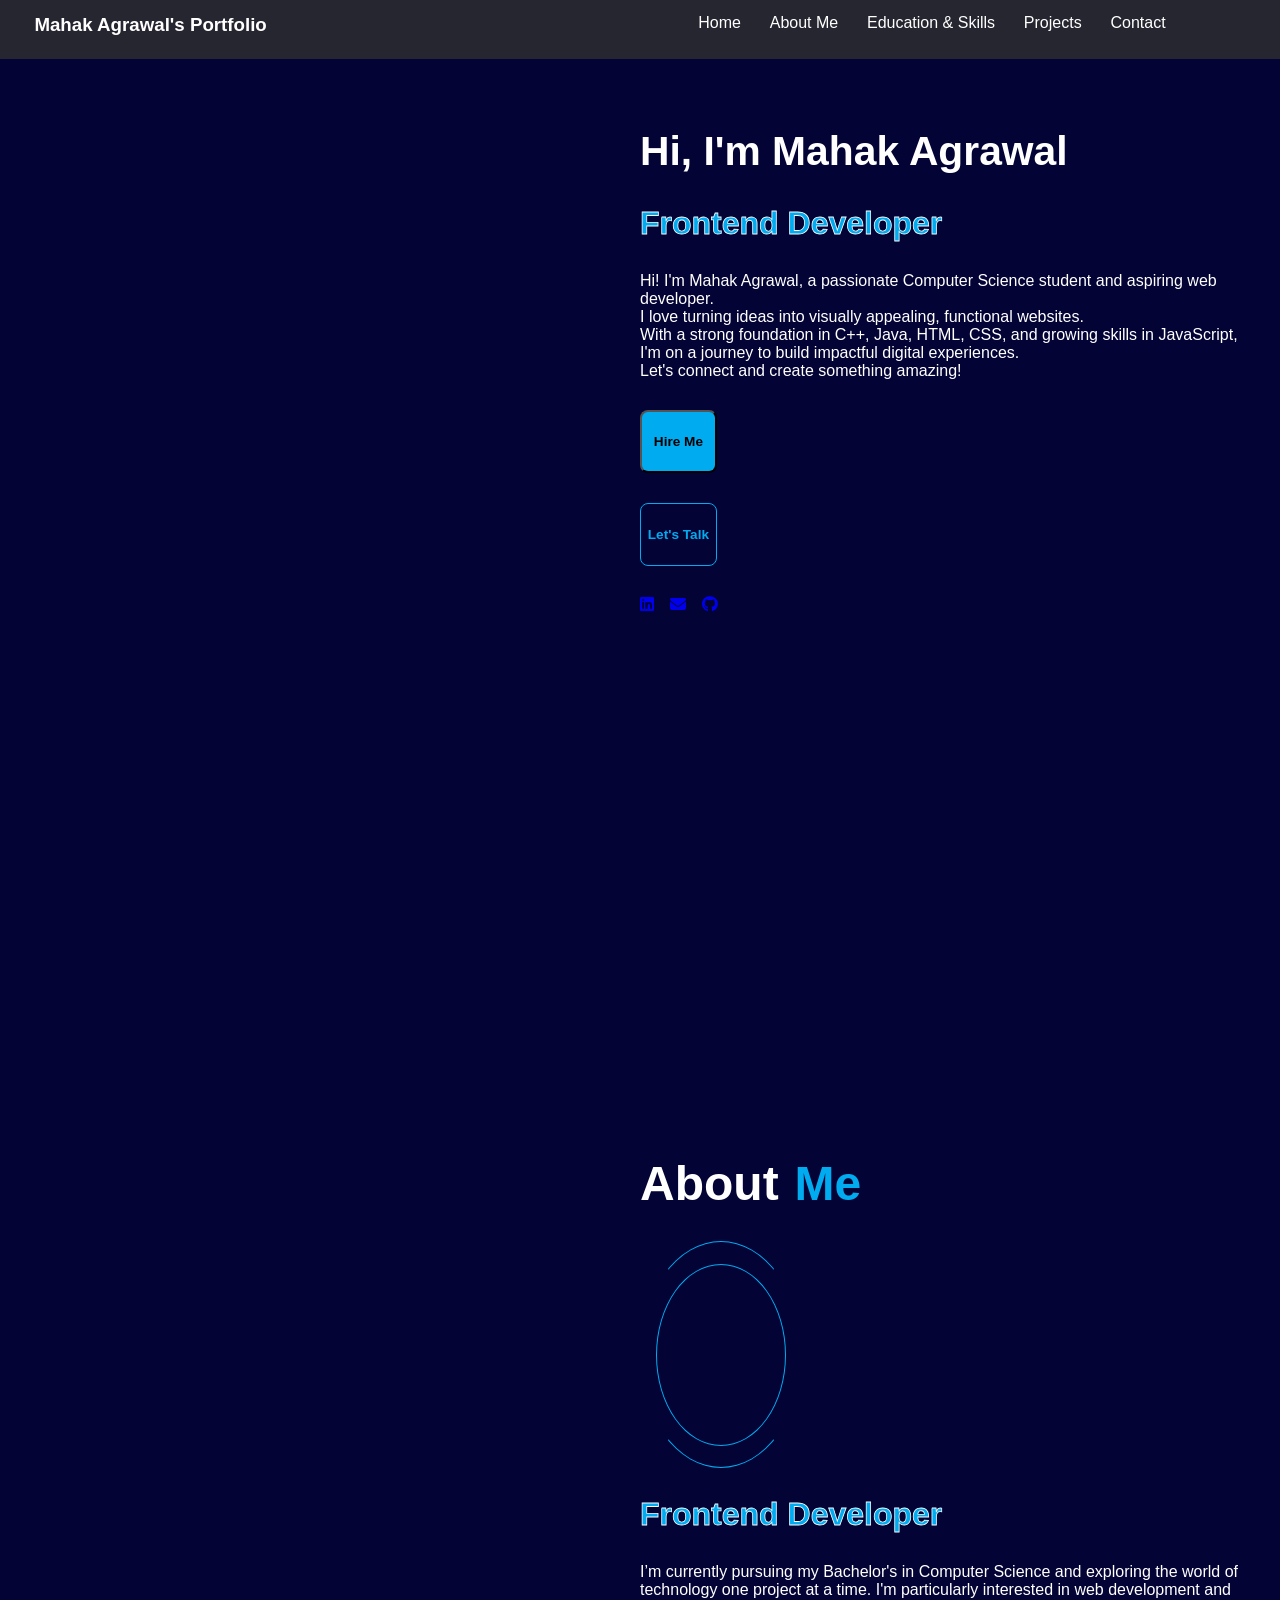
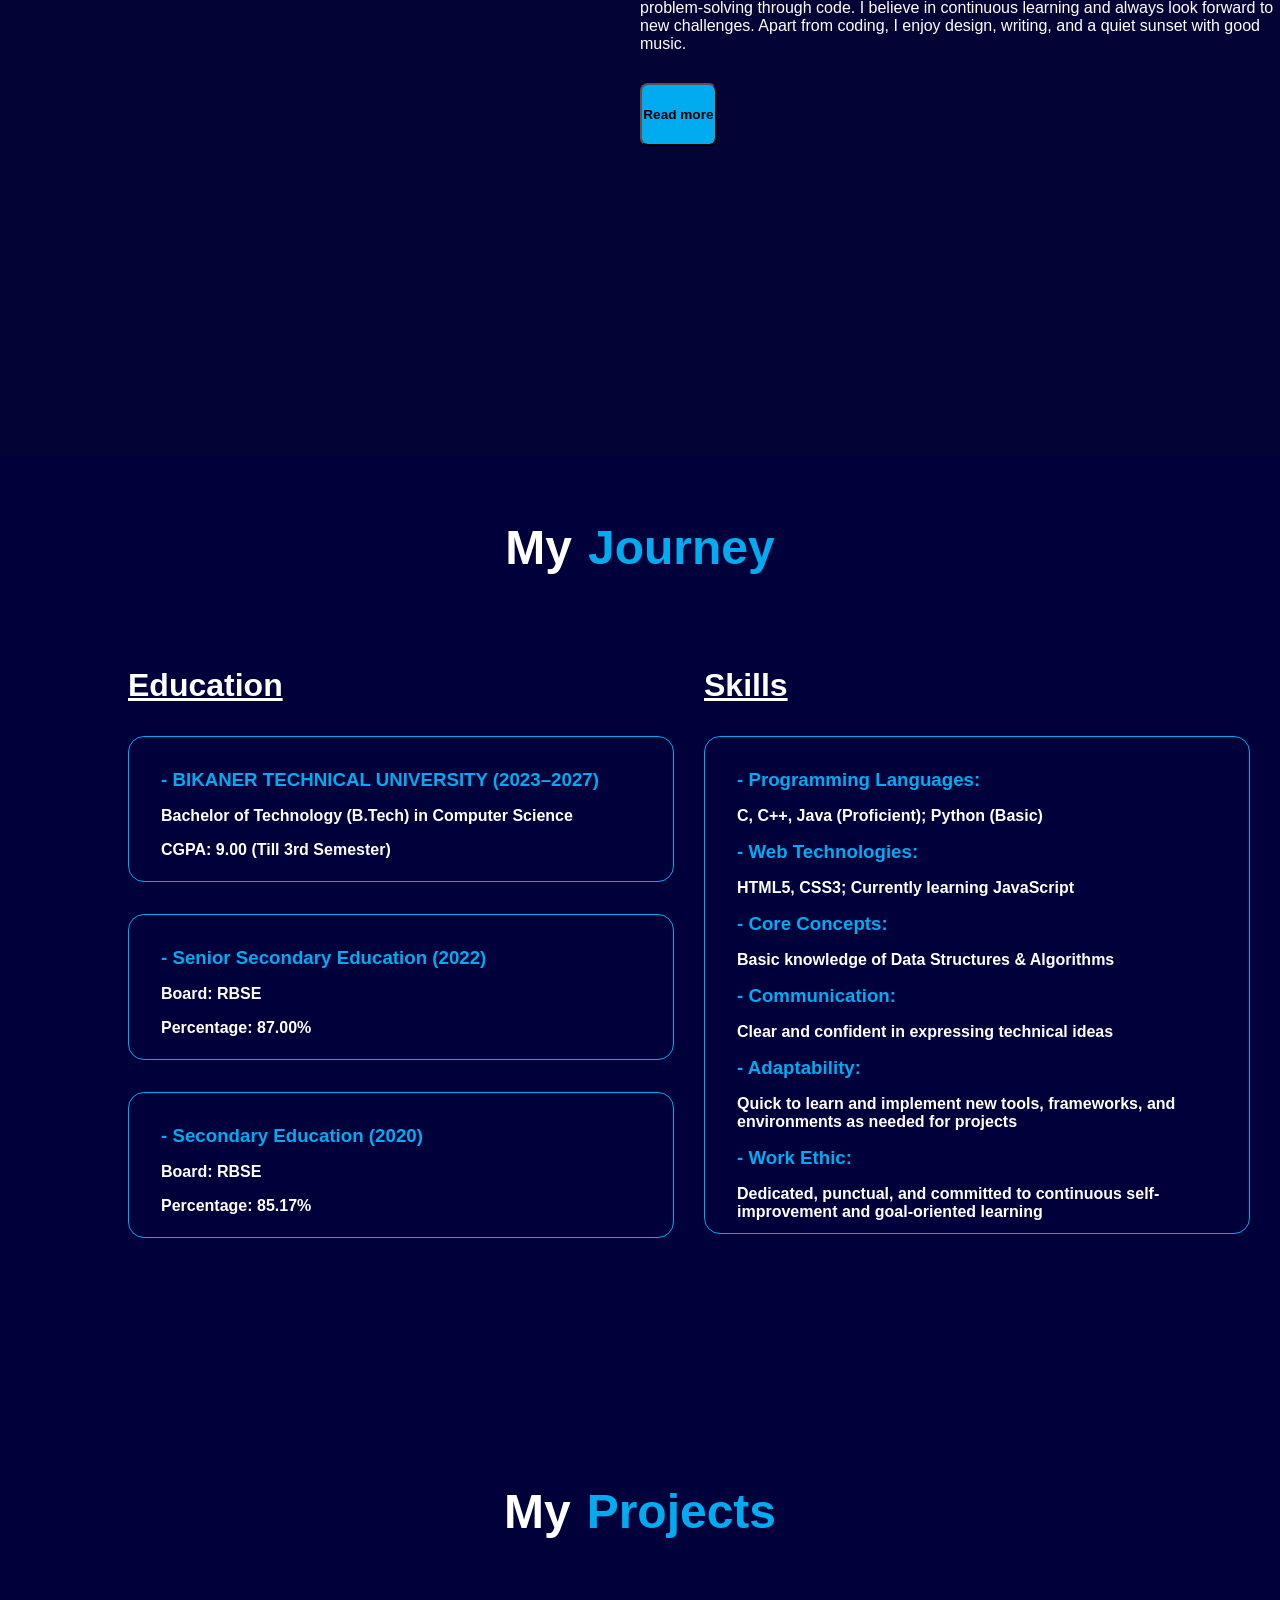
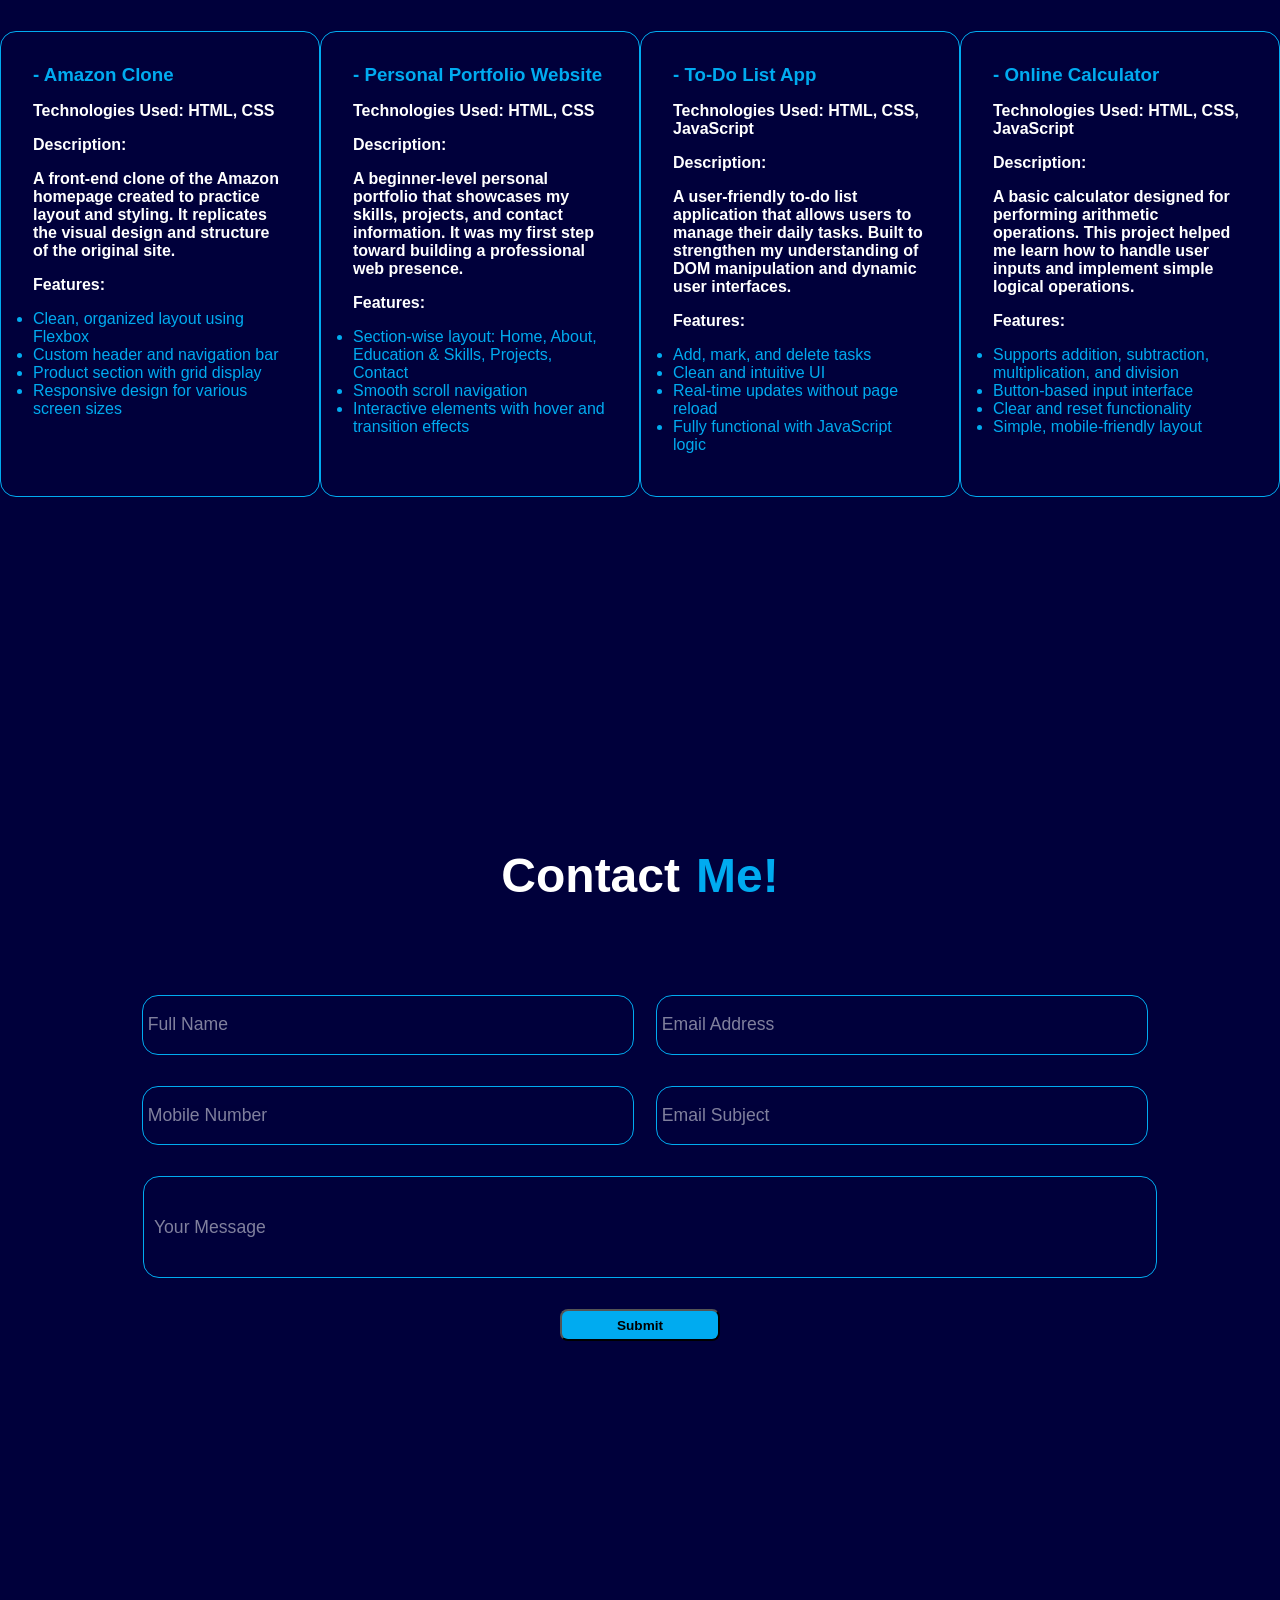
==== index.html @ 5bdd8089 "Add files via upload" ====
<!DOCTYPE html>
<html lang="en">

<head>
  <meta charset="UTF-8" />
  <meta name="viewport" content="width=device-width, initial-scale=1.0" />
  <title>Mahak's Portfolio</title>
  <link rel="stylesheet" href="portfolio.css" />
  <link
    rel="stylesheet"
    href="https://cdnjs.cloudflare.com/ajax/libs/font-awesome/6.5.2/css/all.min.css"
    crossorigin="anonymous"
    referrerpolicy="no-referrer"
  />
  <style>
    html {
      scroll-behavior: smooth;
    }
  </style>
</head>

<body>
  <header class="header">
    <div class="navbar">
      <div class="navbar1">
        <h3> Mahak Agrawal's Portfolio</h3>
      </div>
      <div class="navbar2">
        <a href="#home"> Home</a>
        <a href="#aboutme">About Me</a>
        <a href="#education">Education & Skills</a>
        <a href="#proj">Projects</a>
        <a href="#contact">Contact</a>
      </div>
    </div>
  </header>

  <section class="mainpart" id="home">
    <h1 class="myname"> Hi, I'm Mahak Agrawal</h1>
    <h2 class="me-as">Frontend Developer</h2>
    <div class="para">
      <p>Hi! I'm Mahak Agrawal, a passionate Computer Science student and aspiring web developer. </p>
      <p> I love turning ideas into visually appealing, functional websites.</p>
      <p>With a strong foundation in C++, Java, HTML, CSS, and growing skills in JavaScript,</p>
      <p> I'm on a journey to build impactful digital experiences.</p>
      <p> Let's connect and create something amazing!</p>
    </div>
    <button class="btn1">Hire Me</button>
    <button class="btn2">Let's Talk</button>
    <div class="social-icons">
      <a href="https://www.linkedin.com/in/your-profile" target="_blank">
        <i class="fab fa-linkedin"></i>
      </a>
      <a href="mailto:youremail@example.com">
        <i class="fas fa-envelope"></i>
      </a>
      <a href="https://github.com/yourusername" target="_blank">
        <i class="fab fa-github"></i>
      </a>
    </div>
  </section>

  <section class="secmain" id="aboutme">
    <div class="allme">
      <h1 class="about">About</h1>
      <h1 class="me">Me</h1>
    </div>
    <div class="container">
      <div class="circle"></div>
      <div class="pic"></div>
    </div>
    <h2 class="me-as">Frontend Developer</h2>
    <div class="para">
      <p>I’m currently pursuing my Bachelor's in Computer Science and exploring the world of technology one
        project at a time. I'm particularly interested in web development and problem-solving through code. I
        believe in continuous learning and always look forward to new challenges. Apart from coding, I enjoy
        design, writing, and a quiet sunset with good music.</p>
    </div>
    <button class="btn1">Read more</button>
  </section>

  <section class="thirdmain" id="education">
    <div class="myjourney">
      <h1 class="my">My</h1>
      <h1 class="journey">Journey</h1>
    </div>
    <div class="eduski">
      <div class="Education">
        <h1 class="edu">Education</h1>
        <div class="box1">
          <h3>- BIKANER TECHNICAL UNIVERSITY (2023–2027)</h3>
          <h4>Bachelor of Technology (B.Tech) in Computer Science</h4>
          <h4>CGPA: 9.00 (Till 3rd Semester)</h4>
        </div>
        <div class="box2">
          <h3>- Senior Secondary Education (2022)</h3>
          <h4>Board: RBSE</h4>
          <h4>Percentage: 87.00%</h4>
        </div>
        <div class="box3">
          <h3>- Secondary Education (2020)</h3>
          <h4>Board: RBSE</h4>
          <h4>Percentage: 85.17%</h4>
        </div>
      </div>
      <div class="Skills">
        <h1 class="ski">Skills</h1>
        <div class="box4">
          <h3> - Programming Languages:</h3>
          <h4>C, C++, Java (Proficient); Python (Basic)</h4>
          <h3>- Web Technologies:</h3>
          <h4>HTML5, CSS3; Currently learning JavaScript</h4>
          <h3>- Core Concepts:</h3>
          <h4>Basic knowledge of Data Structures & Algorithms</h4>
          <h3>- Communication:</h3>
          <h4>Clear and confident in expressing technical ideas</h4>
          <h3>- Adaptability:</h3>
          <h4>Quick to learn and implement new tools, frameworks, and environments as needed for projects</h4>
          <h3>- Work Ethic:</h3>
          <h4>Dedicated, punctual, and committed to continuous self-improvement and goal-oriented learning</h4>
        </div>
      </div>
    </div>
  </section>

  <section class="fourthmain" id="proj">
    <div class="myjourney">
      <h1 class="my">My</h1>
      <h1 class="journey">Projects</h1>
    </div>
    <div class="boxex">
            <div class="box5">
                <h3>- Amazon Clone</h3>
                <h4>Technologies Used: HTML, CSS</h4>
                <h4>Description:</h4>
                <h4>A front-end clone of the Amazon homepage created to practice layout and styling. It replicates the
                    visual design and structure of the original site.</h4>
                <h4>Features:</h4>
                <ul>
                    <li>Clean, organized layout using Flexbox</li>

                    <li>Custom header and navigation bar</li>

                    <li>Product section with grid display</li>

                    <li>Responsive design for various screen sizes</li>
                </ul>
            </div>
            <div class="box6">
                <h3>- Personal Portfolio Website</h3>
                <h4>Technologies Used: HTML, CSS</h4>
                <h4>Description:</h4>
                <h4>A beginner-level personal portfolio that showcases my skills, projects, and contact information. It
                    was my first step toward building a professional web presence.</h4>
                <h4>Features:</h4>
                <ul>
                    <li>Section-wise layout: Home, About, Education & Skills, Projects, Contact</li>

                    <li>Smooth scroll navigation</li>

                    <li>Interactive elements with hover and transition effects</li>
                </ul>
            </div>
            <div class="box7">
                <h3>- To-Do List App</h3>
                <h4>Technologies Used: HTML, CSS, JavaScript</h4>
                <h4>Description:</h4>
                <h4>A user-friendly to-do list application that allows users to manage their daily tasks. Built to
                    strengthen my understanding of DOM manipulation and dynamic user interfaces.</h4>
                <h4>Features:</h4>
                <ul>
                    <li>Add, mark, and delete tasks</li>

                    <li>Clean and intuitive UI</li>

                    <li>Real-time updates without page reload</li>

                    <li>Fully functional with JavaScript logic</li>
                </ul>
            </div>
            <div class="box8">
                <h3>- Online Calculator</h3>
                <h4>Technologies Used: HTML, CSS, JavaScript</h4>
                <h4>Description:</h4>
                <h4>A basic calculator designed for performing arithmetic operations. This project helped me learn how
                    to handle user inputs and implement simple logical operations.</h4>
                <h4>Features:</h4>
                <ul>
                    <li>Supports addition, subtraction, multiplication, and division</li>

                    <li>Button-based input interface</li>

                    <li>Clear and reset functionality</li>

                    <li>Simple, mobile-friendly layout</li>
                </ul>
            </div>
  </section>

  <section class="fifthmain" id="contact">
    <div class="myjourney">
      <h1 class="my">Contact</h1>
      <h1 class="journey">Me!</h1>
    </div>
    <form>
      <div class="form1">
        <div class="input-block">
          <input type="text" id="name" name="name" placeholder="Full Name" required>
        </div>
        <div class="input-block">
          <input type="email" id="email" name="email" placeholder="Email Address" required>
        </div>
      </div>
      <div class="form2">
        <div class="input-block">
          <input type="tel" id="phone" name="phone" placeholder="Mobile Number" required>
        </div>
        <div class="input-block">
          <input type="text" id="subject" name="subject" placeholder="Email Subject" required>
        </div>
      </div>
      <div class="form3">
        <div class="input-block">
          <input type="text" id="address" name="address" placeholder="Your Message" required>
        </div>
      </div>
      <div class="wrapper">
        <button class="btn3">Submit</button>
      </div>
    </form>
  </section>

  <!-- JavaScript starts here -->
  <script>
    // Smooth Scroll for Navbar
    document.querySelectorAll('.navbar2 a').forEach(link => {
      link.addEventListener('click', function (e) {
        e.preventDefault();
        const target = document.querySelector(this.getAttribute('href'));
        if (target) {
          target.scrollIntoView({ behavior: 'smooth' });
        }
      });
    });

    // Scroll to Contact on Buttons
    document.querySelector('.btn1').addEventListener('click', () => {
      document.querySelector('#contact')?.scrollIntoView({ behavior: 'smooth' });
    });

    document.querySelector('.btn2').addEventListener('click', () => {
      document.querySelector('#contact')?.scrollIntoView({ behavior: 'smooth' });
    });

    // Simple Form Validation
    document.querySelector('.btn3').addEventListener('click', function (e) {
      e.preventDefault();
      const name = document.getElementById('name');
      const email = document.getElementById('email');
      const phone = document.getElementById('phone');
      const subject = document.getElementById('subject');
      const address = document.getElementById('address');

      if (!name.value || !email.value || !phone.value || !subject.value || !address.value) {
        alert('Please fill in all fields!');
        return;
      }

      const emailPattern = /^[^ ]+@[^ ]+\.[a-z]{2,3}$/;
      if (!email.value.match(emailPattern)) {
        alert('Please enter a valid email address!');
        return;
      }

      alert('Form submitted successfully!');
    });
  </script>

</body>
</html>
---- portfolio.css ----
* {
  margin: 0;
  padding: 0;
  font-family: 'Quicksand', sans-serif;
  border: border-box;

}

.navbar {
  background-color: rgb(38, 38, 49);
  display: flex;
  height: 2.0rem;
  padding: 0.85rem;
  text-align: center;
  color: white;
  position: fixed;
  width: 100%;
}

.navbar1 {
  margin-left: 1.3rem;
}

.navbar2 {
  display: flex;
  justify-content: flex-end;
  gap: 1.8rem;
  flex: 1;
  text-align: right;
  flex-wrap: wrap;
  padding-right: 10%;
}

.navbar2 a {
  text-decoration: none;
  color: white;
  font-size: 1rem;
  transform: color 0.3s;
}

.navbar2 a:hover {
  color: black;
}



@media (max-width: 768px) {
  .navbar {
    flex-direction: column;
    align-items: flex-start;
  }

  .navbar2 {
    justify-content: flex-start;
    gap: 1rem;
    padding-top: 0.5rem;
  }
}

@media (max-width: 480px) {
  .navbar2 a {
    font-size: 0.9rem;
  }

  .navbar1 {
    font-size: 1rem;
  }
}

.mainpart,
.secmain {
  height: 100vh;
  background-color: rgb(3, 3, 54);
  background-image: url(background.webp);
  background-size: cover;
  display: flex;
  padding-top: 10%;
  padding-left: 50%;
  flex-direction: column;
  row-gap: 30px;
}

.myname {
  font-size: 2.55rem;
  color: white;
}

.me-as {
  font-size: 2.00rem;
  color: #00abf0;
  -webkit-text-stroke: 0.05rem white;
}

.me-as:hover {
  color: #ff6f61;
  transition: color 0.8s ease;
}

/* .para{
  border: 0.1rem solid white;
  padding: 0.85rem;
} */

.para p {
  color: white;
  text-align: left;
}

.btn1 {
  font-size: 0.85rem;
  font-weight: bold;
  width: 12%;
  height: 7%;
  background-color: #00abf0;
  border-radius: 0.5rem;
}

.btn2 {
  font-size: 0.85rem;
  font-weight: bold;
  width: 12%;
  height: 7%;
  color: #00abf0;
  border: 0.1rem solid #00abf0;
  background-color: rgb(3, 3, 54);
  border-radius: 0.5rem;
}

.social-icons{
  display: flex;
  gap: 1rem;
  width: 2rem;
  height: 2rem;
}
.allme {
  display: flex;
  font-size: 2rem;
  gap: 1rem;
}

.about {
  color: white;
}

.me {
  color: #00abf0;
}

.container {
  position: relative;
  width: 25%;  /* Based on the largest child size */
  height: 25%;

}

.pic {
  position: absolute;
  top: 10%;
  left: 10%;
  height: 80%;
  width: 80%;
  background-image: url(girl.jpeg);
  border: 0.1rem solid #00abf0;
  border-radius: 50%;
  background-size: cover;
  z-index: 1;
}

.circle {
  position: absolute;
  top: 0;
  left: 0;
  height: 100%;
  width: 100%;
  border: 0.1rem solid transparent;
  border-bottom: 0.1rem solid #00abf0;
  border-top: 0.1rem solid #00abf0;
  border-radius: 50%;
  animation: rotation 3s ease-in 0s infinite normal;
  z-index: 2;
}

@keyframes rotation{
    from{
        transform:  rotate(0deg);
    }
    to{
        transform: rotate(360deg);
    }
}

.thirdmain, 
.fourthmain,
.fifthmain{
  height: 100vh;
  background-color: rgb(0, 0, 59);
  /* background:url(wall.jpg); */
  background-size: cover;
  display: flex;
  padding-top: 5%;
  flex-direction: column;
  row-gap: 30px;
}

.myjourney {
  height: 13%;
  display: flex;
  justify-content: center;
  display: flex;
  font-size: 2rem;
  gap: 1rem;
}

.my {
  color: white;
}

.journey {
  color: #00abf0;
}

.eduski{
  display: flex;
  padding-left: 10%;
}
.Education{
  display: flex;
  flex-direction: column;
  gap: 2rem;
  width: 50%;
  margin-bottom: 5%;
}
.Education h1{
  text-decoration: underline;
  color: white;
  font-size: 2rem;
}

.Education h3,
.Skills h3,
.box5 h3,
.box6 h3,
.box7 h3,
.box8 h3{
  color: #00abf0;
}

.Education h4,
.Skills h4,
.box5 h4,
.box6 h4,
.box7 h4,
.box8 h4{
  color: white;
}
.Skills{
    display: flex;
  flex-direction: column;
  gap: 2rem;
  width: 50%;
  margin-bottom: 5%;
}
.Skills h1{
  text-decoration: underline;
  color: white;
  font-size: 2rem;
}

.box1,
.box2,
.box3,
.box4,
.box5,
.box6,
.box7,
.box8{
  padding: 2rem;
  display: flex;
  flex-direction: column;
  gap: 1rem;
  height: 5rem;
  width: 30rem;
  border: 0.1rem solid #00abf0;
  border-radius: 1rem;
  background-color: transparent;
  transition: background-color 0.4s ease;
}

.box4{
    height: 27rem;
  width: 30rem;
}

.boxex{
  display: flex;
  justify-content: space-evenly;
}
.box5,
.box6,
.box7,
.box8{
  height: 25rem;
  width: 20%;
}

.box5 li,
.box6 li,
.box7 li,
.box8 li{
  color: #00abf0;
}
.box1:hover,
.box2:hover,
.box3:hover,
.box4:hover,
.box5:hover,
.box6:hover,
.box7:hover,
.box8:hover {
  background-color: rgba(0, 171, 240, 0.2);
}

/* .box5{
    height: 28rem;
  width: 80%;
  margin-left: 8%;
} */

form{
  display: flex;
  flex-direction: column;
  gap: 1rem;
}
.form1,
.form2,
.form3{
  display: flex;
  justify-content: center;
  gap: 2rem;
}
.input-block input {
    width: 30rem;
      height: 3rem;
  border: 0.1rem solid #00abf0;
  border-radius: 1rem;
  padding: 1%;
  margin-bottom: 15px;
  background-color: transparent;
  outline: none;
  color: white;
  font-size: 1.1rem;
      transition: background-color 0.4s ease;
}

.form3 input{
  width: 62rem;
  height: 5rem;
}
.input-block input::placeholder {
  color: white;   
  opacity: 0.5;
  font-size: 1.1rem;
}
.wrapper {
  display: flex;
  justify-content: center; /* Horizontally center */
}

.btn3 {
  font-size: 0.85rem;
  font-weight: bold;
  width: 10rem;
  height: 2rem;
  background-color: #00abf0;
  border-radius: 0.5rem;
}
.input-block input:hover{
    background-color: rgba(0, 171, 240, 0.2);
}
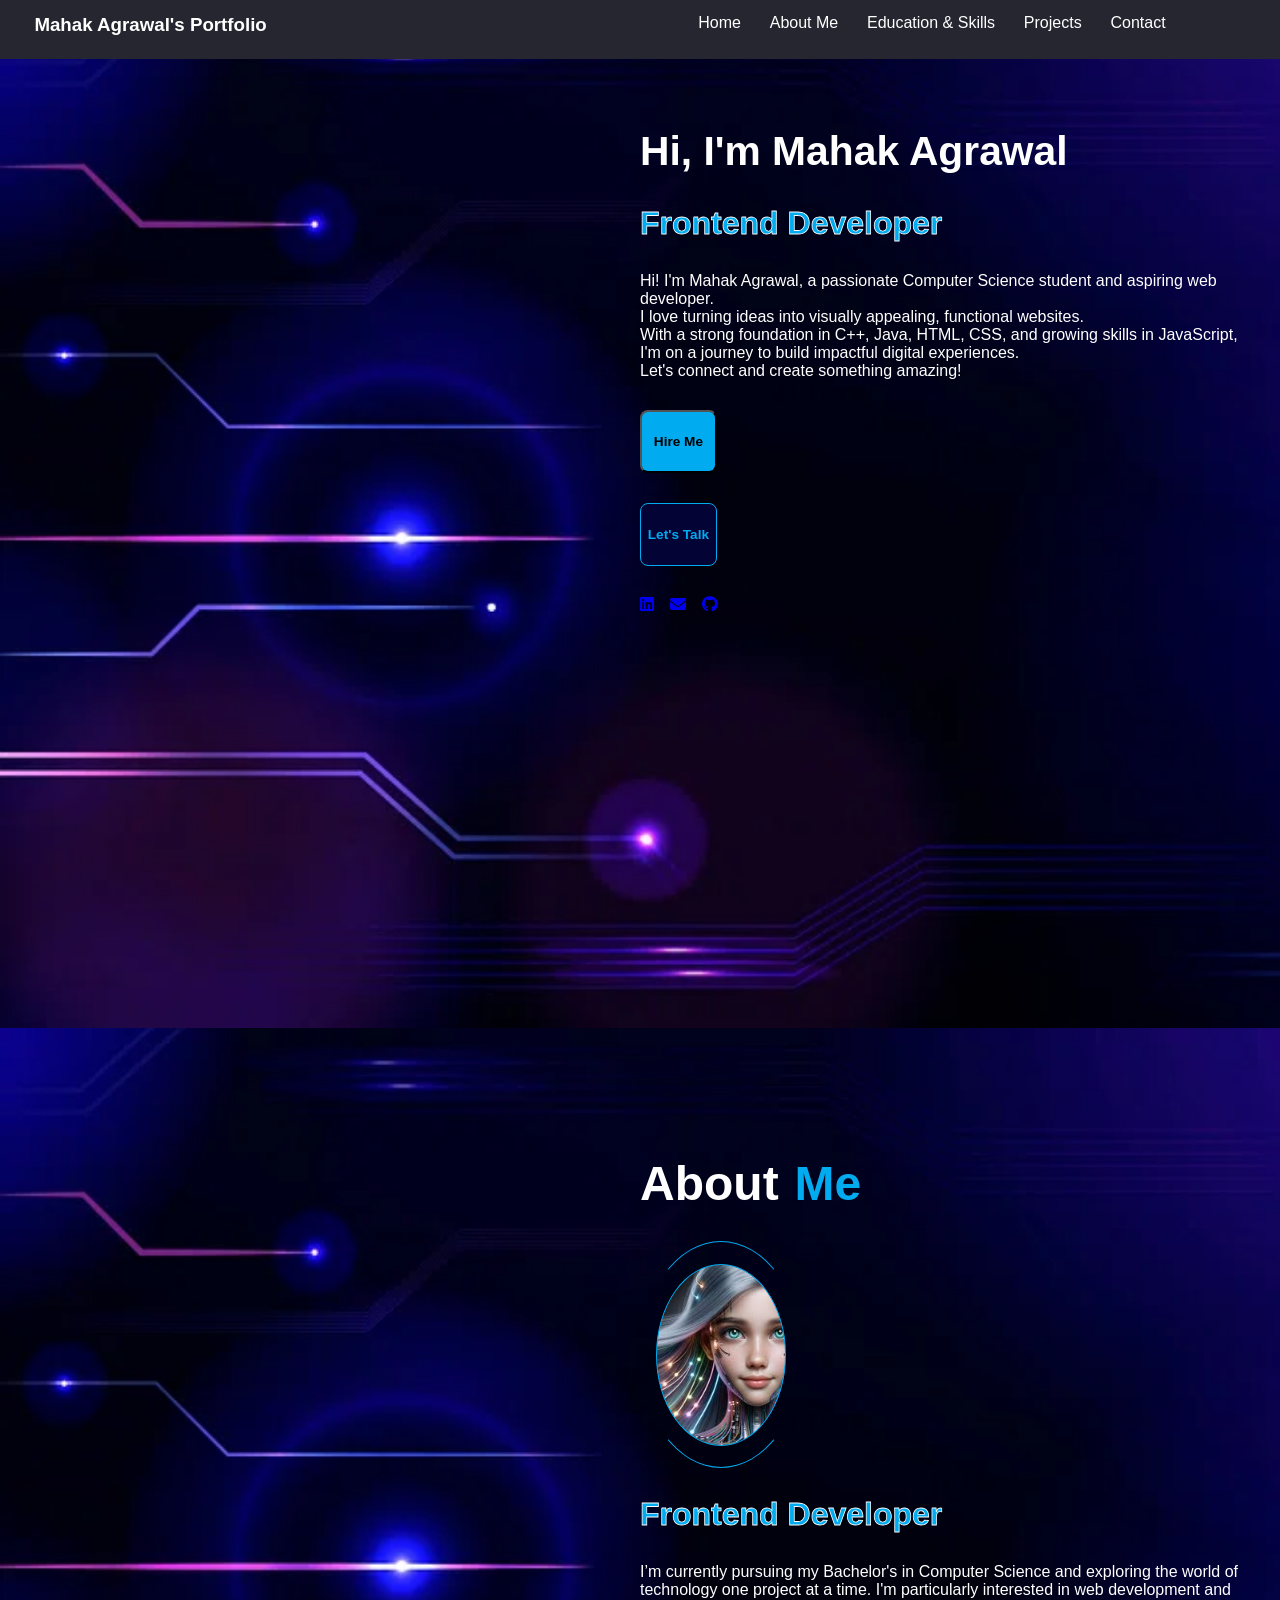
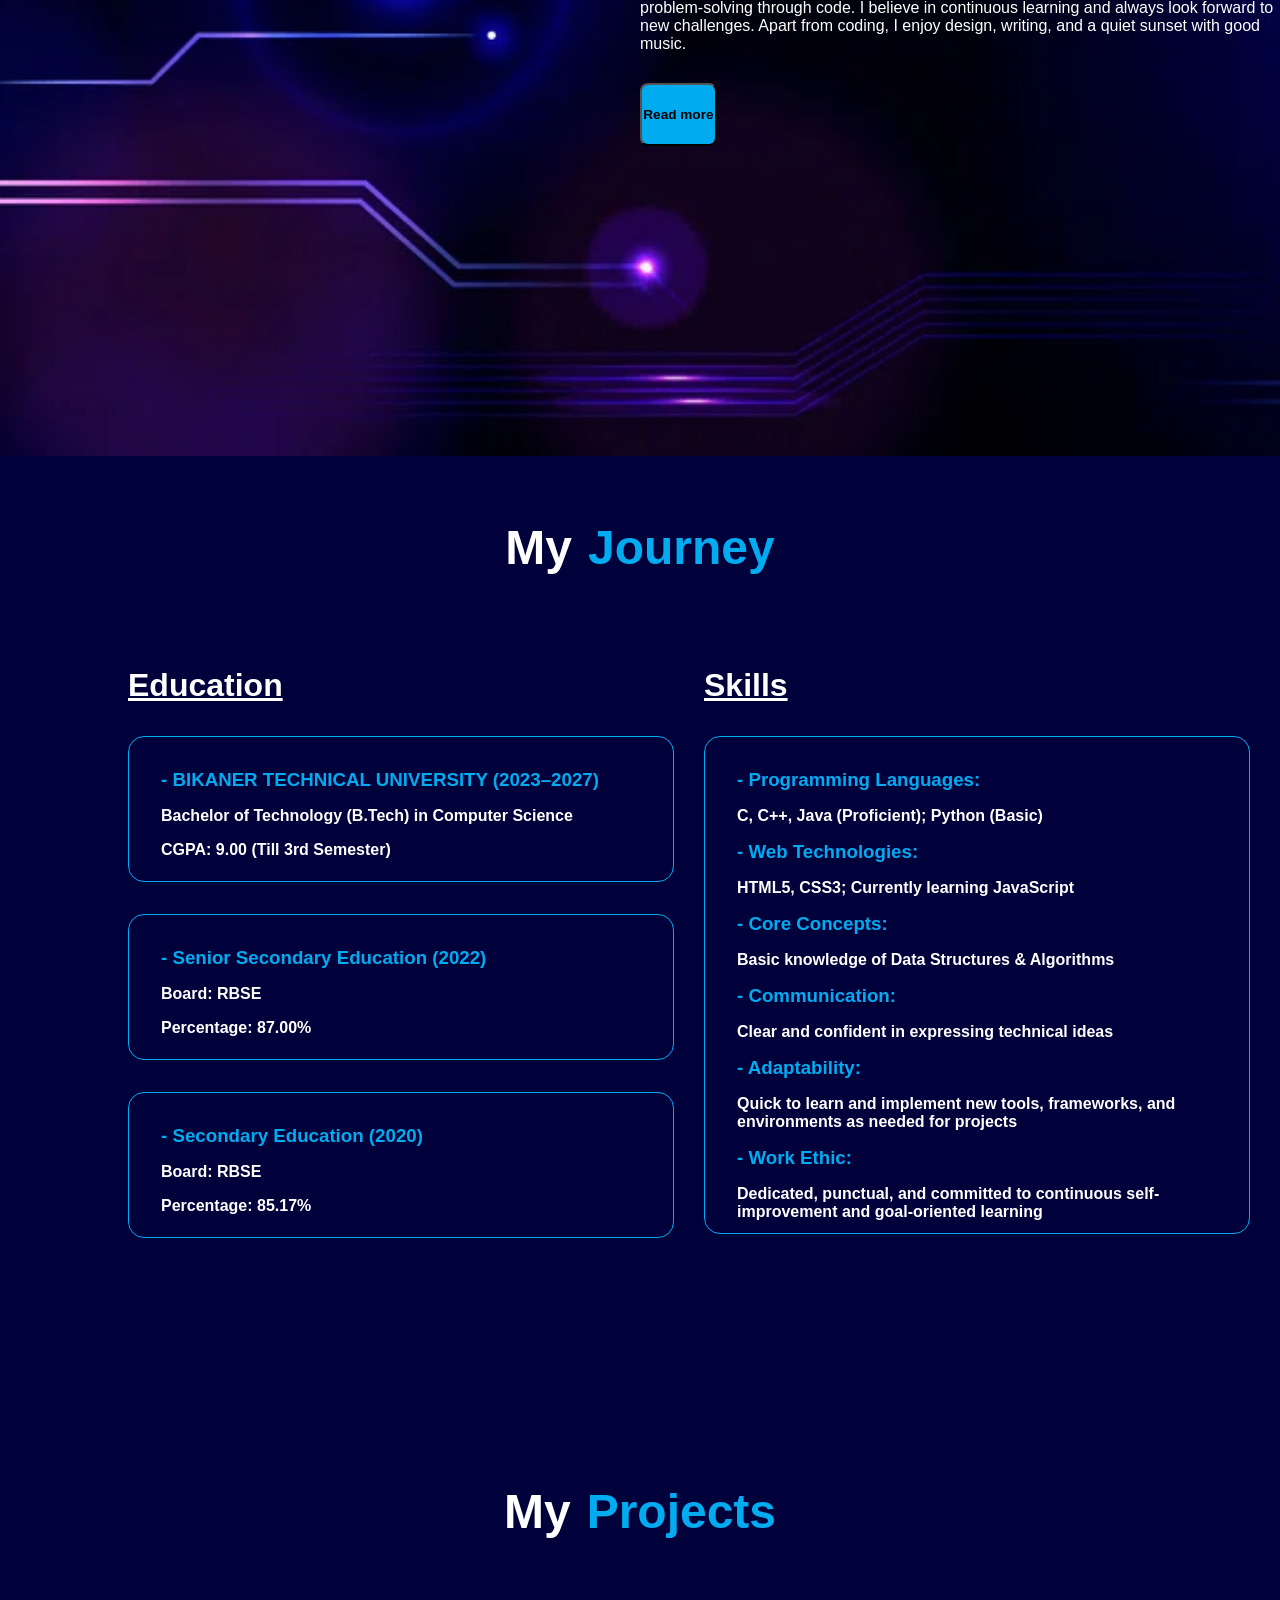
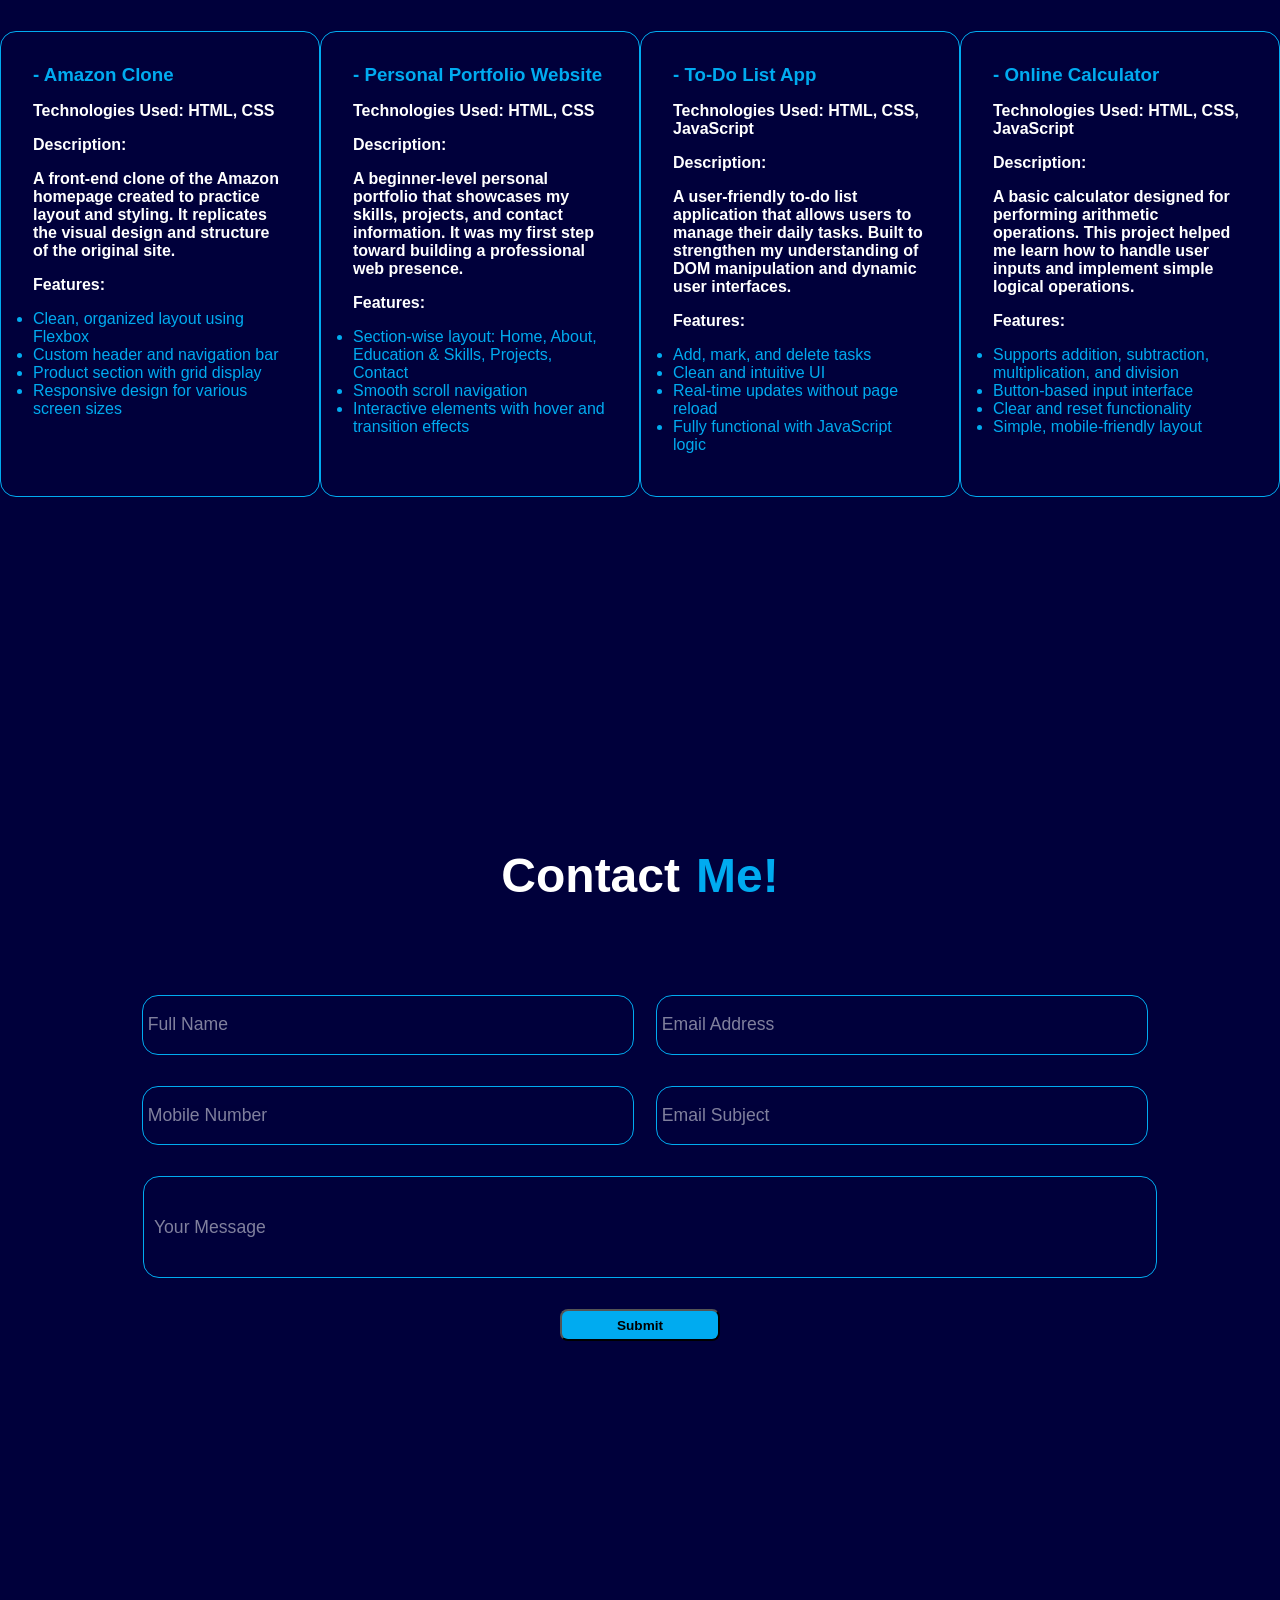
==== commit 4cbb59c5: "Initial commit" ====
--- a/index.html
+++ b/index.html
@@ -1,280 +1,280 @@
-<!DOCTYPE html>
-<html lang="en">
-
-<head>
-  <meta charset="UTF-8" />
-  <meta name="viewport" content="width=device-width, initial-scale=1.0" />
-  <title>Mahak's Portfolio</title>
-  <link rel="stylesheet" href="portfolio.css" />
-  <link
-    rel="stylesheet"
-    href="https://cdnjs.cloudflare.com/ajax/libs/font-awesome/6.5.2/css/all.min.css"
-    crossorigin="anonymous"
-    referrerpolicy="no-referrer"
-  />
-  <style>
-    html {
-      scroll-behavior: smooth;
-    }
-  </style>
-</head>
-
-<body>
-  <header class="header">
-    <div class="navbar">
-      <div class="navbar1">
-        <h3> Mahak Agrawal's Portfolio</h3>
-      </div>
-      <div class="navbar2">
-        <a href="#home"> Home</a>
-        <a href="#aboutme">About Me</a>
-        <a href="#education">Education & Skills</a>
-        <a href="#proj">Projects</a>
-        <a href="#contact">Contact</a>
-      </div>
-    </div>
-  </header>
-
-  <section class="mainpart" id="home">
-    <h1 class="myname"> Hi, I'm Mahak Agrawal</h1>
-    <h2 class="me-as">Frontend Developer</h2>
-    <div class="para">
-      <p>Hi! I'm Mahak Agrawal, a passionate Computer Science student and aspiring web developer. </p>
-      <p> I love turning ideas into visually appealing, functional websites.</p>
-      <p>With a strong foundation in C++, Java, HTML, CSS, and growing skills in JavaScript,</p>
-      <p> I'm on a journey to build impactful digital experiences.</p>
-      <p> Let's connect and create something amazing!</p>
-    </div>
-    <button class="btn1">Hire Me</button>
-    <button class="btn2">Let's Talk</button>
-    <div class="social-icons">
-      <a href="https://www.linkedin.com/in/your-profile" target="_blank">
-        <i class="fab fa-linkedin"></i>
-      </a>
-      <a href="mailto:youremail@example.com">
-        <i class="fas fa-envelope"></i>
-      </a>
-      <a href="https://github.com/yourusername" target="_blank">
-        <i class="fab fa-github"></i>
-      </a>
-    </div>
-  </section>
-
-  <section class="secmain" id="aboutme">
-    <div class="allme">
-      <h1 class="about">About</h1>
-      <h1 class="me">Me</h1>
-    </div>
-    <div class="container">
-      <div class="circle"></div>
-      <div class="pic"></div>
-    </div>
-    <h2 class="me-as">Frontend Developer</h2>
-    <div class="para">
-      <p>I’m currently pursuing my Bachelor's in Computer Science and exploring the world of technology one
-        project at a time. I'm particularly interested in web development and problem-solving through code. I
-        believe in continuous learning and always look forward to new challenges. Apart from coding, I enjoy
-        design, writing, and a quiet sunset with good music.</p>
-    </div>
-    <button class="btn1">Read more</button>
-  </section>
-
-  <section class="thirdmain" id="education">
-    <div class="myjourney">
-      <h1 class="my">My</h1>
-      <h1 class="journey">Journey</h1>
-    </div>
-    <div class="eduski">
-      <div class="Education">
-        <h1 class="edu">Education</h1>
-        <div class="box1">
-          <h3>- BIKANER TECHNICAL UNIVERSITY (2023–2027)</h3>
-          <h4>Bachelor of Technology (B.Tech) in Computer Science</h4>
-          <h4>CGPA: 9.00 (Till 3rd Semester)</h4>
-        </div>
-        <div class="box2">
-          <h3>- Senior Secondary Education (2022)</h3>
-          <h4>Board: RBSE</h4>
-          <h4>Percentage: 87.00%</h4>
-        </div>
-        <div class="box3">
-          <h3>- Secondary Education (2020)</h3>
-          <h4>Board: RBSE</h4>
-          <h4>Percentage: 85.17%</h4>
-        </div>
-      </div>
-      <div class="Skills">
-        <h1 class="ski">Skills</h1>
-        <div class="box4">
-          <h3> - Programming Languages:</h3>
-          <h4>C, C++, Java (Proficient); Python (Basic)</h4>
-          <h3>- Web Technologies:</h3>
-          <h4>HTML5, CSS3; Currently learning JavaScript</h4>
-          <h3>- Core Concepts:</h3>
-          <h4>Basic knowledge of Data Structures & Algorithms</h4>
-          <h3>- Communication:</h3>
-          <h4>Clear and confident in expressing technical ideas</h4>
-          <h3>- Adaptability:</h3>
-          <h4>Quick to learn and implement new tools, frameworks, and environments as needed for projects</h4>
-          <h3>- Work Ethic:</h3>
-          <h4>Dedicated, punctual, and committed to continuous self-improvement and goal-oriented learning</h4>
-        </div>
-      </div>
-    </div>
-  </section>
-
-  <section class="fourthmain" id="proj">
-    <div class="myjourney">
-      <h1 class="my">My</h1>
-      <h1 class="journey">Projects</h1>
-    </div>
-    <div class="boxex">
-            <div class="box5">
-                <h3>- Amazon Clone</h3>
-                <h4>Technologies Used: HTML, CSS</h4>
-                <h4>Description:</h4>
-                <h4>A front-end clone of the Amazon homepage created to practice layout and styling. It replicates the
-                    visual design and structure of the original site.</h4>
-                <h4>Features:</h4>
-                <ul>
-                    <li>Clean, organized layout using Flexbox</li>
-
-                    <li>Custom header and navigation bar</li>
-
-                    <li>Product section with grid display</li>
-
-                    <li>Responsive design for various screen sizes</li>
-                </ul>
-            </div>
-            <div class="box6">
-                <h3>- Personal Portfolio Website</h3>
-                <h4>Technologies Used: HTML, CSS</h4>
-                <h4>Description:</h4>
-                <h4>A beginner-level personal portfolio that showcases my skills, projects, and contact information. It
-                    was my first step toward building a professional web presence.</h4>
-                <h4>Features:</h4>
-                <ul>
-                    <li>Section-wise layout: Home, About, Education & Skills, Projects, Contact</li>
-
-                    <li>Smooth scroll navigation</li>
-
-                    <li>Interactive elements with hover and transition effects</li>
-                </ul>
-            </div>
-            <div class="box7">
-                <h3>- To-Do List App</h3>
-                <h4>Technologies Used: HTML, CSS, JavaScript</h4>
-                <h4>Description:</h4>
-                <h4>A user-friendly to-do list application that allows users to manage their daily tasks. Built to
-                    strengthen my understanding of DOM manipulation and dynamic user interfaces.</h4>
-                <h4>Features:</h4>
-                <ul>
-                    <li>Add, mark, and delete tasks</li>
-
-                    <li>Clean and intuitive UI</li>
-
-                    <li>Real-time updates without page reload</li>
-
-                    <li>Fully functional with JavaScript logic</li>
-                </ul>
-            </div>
-            <div class="box8">
-                <h3>- Online Calculator</h3>
-                <h4>Technologies Used: HTML, CSS, JavaScript</h4>
-                <h4>Description:</h4>
-                <h4>A basic calculator designed for performing arithmetic operations. This project helped me learn how
-                    to handle user inputs and implement simple logical operations.</h4>
-                <h4>Features:</h4>
-                <ul>
-                    <li>Supports addition, subtraction, multiplication, and division</li>
-
-                    <li>Button-based input interface</li>
-
-                    <li>Clear and reset functionality</li>
-
-                    <li>Simple, mobile-friendly layout</li>
-                </ul>
-            </div>
-  </section>
-
-  <section class="fifthmain" id="contact">
-    <div class="myjourney">
-      <h1 class="my">Contact</h1>
-      <h1 class="journey">Me!</h1>
-    </div>
-    <form>
-      <div class="form1">
-        <div class="input-block">
-          <input type="text" id="name" name="name" placeholder="Full Name" required>
-        </div>
-        <div class="input-block">
-          <input type="email" id="email" name="email" placeholder="Email Address" required>
-        </div>
-      </div>
-      <div class="form2">
-        <div class="input-block">
-          <input type="tel" id="phone" name="phone" placeholder="Mobile Number" required>
-        </div>
-        <div class="input-block">
-          <input type="text" id="subject" name="subject" placeholder="Email Subject" required>
-        </div>
-      </div>
-      <div class="form3">
-        <div class="input-block">
-          <input type="text" id="address" name="address" placeholder="Your Message" required>
-        </div>
-      </div>
-      <div class="wrapper">
-        <button class="btn3">Submit</button>
-      </div>
-    </form>
-  </section>
-
-  <!-- JavaScript starts here -->
-  <script>
-    // Smooth Scroll for Navbar
-    document.querySelectorAll('.navbar2 a').forEach(link => {
-      link.addEventListener('click', function (e) {
-        e.preventDefault();
-        const target = document.querySelector(this.getAttribute('href'));
-        if (target) {
-          target.scrollIntoView({ behavior: 'smooth' });
-        }
-      });
-    });
-
-    // Scroll to Contact on Buttons
-    document.querySelector('.btn1').addEventListener('click', () => {
-      document.querySelector('#contact')?.scrollIntoView({ behavior: 'smooth' });
-    });
-
-    document.querySelector('.btn2').addEventListener('click', () => {
-      document.querySelector('#contact')?.scrollIntoView({ behavior: 'smooth' });
-    });
-
-    // Simple Form Validation
-    document.querySelector('.btn3').addEventListener('click', function (e) {
-      e.preventDefault();
-      const name = document.getElementById('name');
-      const email = document.getElementById('email');
-      const phone = document.getElementById('phone');
-      const subject = document.getElementById('subject');
-      const address = document.getElementById('address');
-
-      if (!name.value || !email.value || !phone.value || !subject.value || !address.value) {
-        alert('Please fill in all fields!');
-        return;
-      }
-
-      const emailPattern = /^[^ ]+@[^ ]+\.[a-z]{2,3}$/;
-      if (!email.value.match(emailPattern)) {
-        alert('Please enter a valid email address!');
-        return;
-      }
-
-      alert('Form submitted successfully!');
-    });
-  </script>
-
-</body>
-</html>
+<!DOCTYPE html>
+<html lang="en">
+
+<head>
+  <meta charset="UTF-8" />
+  <meta name="viewport" content="width=device-width, initial-scale=1.0" />
+  <title>Mahak's Portfolio</title>
+  <link rel="stylesheet" href="portfolio.css" />
+  <link
+    rel="stylesheet"
+    href="https://cdnjs.cloudflare.com/ajax/libs/font-awesome/6.5.2/css/all.min.css"
+    crossorigin="anonymous"
+    referrerpolicy="no-referrer"
+  />
+  <style>
+    html {
+      scroll-behavior: smooth;
+    }
+  </style>
+</head>
+
+<body>
+  <header class="header">
+    <div class="navbar">
+      <div class="navbar1">
+        <h3> Mahak Agrawal's Portfolio</h3>
+      </div>
+      <div class="navbar2">
+        <a href="#home"> Home</a>
+        <a href="#aboutme">About Me</a>
+        <a href="#education">Education & Skills</a>
+        <a href="#proj">Projects</a>
+        <a href="#contact">Contact</a>
+      </div>
+    </div>
+  </header>
+
+  <section class="mainpart" id="home">
+    <h1 class="myname"> Hi, I'm Mahak Agrawal</h1>
+    <h2 class="me-as">Frontend Developer</h2>
+    <div class="para">
+      <p>Hi! I'm Mahak Agrawal, a passionate Computer Science student and aspiring web developer. </p>
+      <p> I love turning ideas into visually appealing, functional websites.</p>
+      <p>With a strong foundation in C++, Java, HTML, CSS, and growing skills in JavaScript,</p>
+      <p> I'm on a journey to build impactful digital experiences.</p>
+      <p> Let's connect and create something amazing!</p>
+    </div>
+    <button class="btn1">Hire Me</button>
+    <button class="btn2">Let's Talk</button>
+    <div class="social-icons">
+      <a href="https://www.linkedin.com/in/your-profile" target="_blank">
+        <i class="fab fa-linkedin"></i>
+      </a>
+      <a href="mailto:youremail@example.com">
+        <i class="fas fa-envelope"></i>
+      </a>
+      <a href="https://github.com/yourusername" target="_blank">
+        <i class="fab fa-github"></i>
+      </a>
+    </div>
+  </section>
+
+  <section class="secmain" id="aboutme">
+    <div class="allme">
+      <h1 class="about">About</h1>
+      <h1 class="me">Me</h1>
+    </div>
+    <div class="container">
+      <div class="circle"></div>
+      <div class="pic"></div>
+    </div>
+    <h2 class="me-as">Frontend Developer</h2>
+    <div class="para">
+      <p>I’m currently pursuing my Bachelor's in Computer Science and exploring the world of technology one
+        project at a time. I'm particularly interested in web development and problem-solving through code. I
+        believe in continuous learning and always look forward to new challenges. Apart from coding, I enjoy
+        design, writing, and a quiet sunset with good music.</p>
+    </div>
+    <button class="btn1">Read more</button>
+  </section>
+
+  <section class="thirdmain" id="education">
+    <div class="myjourney">
+      <h1 class="my">My</h1>
+      <h1 class="journey">Journey</h1>
+    </div>
+    <div class="eduski">
+      <div class="Education">
+        <h1 class="edu">Education</h1>
+        <div class="box1">
+          <h3>- BIKANER TECHNICAL UNIVERSITY (2023–2027)</h3>
+          <h4>Bachelor of Technology (B.Tech) in Computer Science</h4>
+          <h4>CGPA: 9.00 (Till 3rd Semester)</h4>
+        </div>
+        <div class="box2">
+          <h3>- Senior Secondary Education (2022)</h3>
+          <h4>Board: RBSE</h4>
+          <h4>Percentage: 87.00%</h4>
+        </div>
+        <div class="box3">
+          <h3>- Secondary Education (2020)</h3>
+          <h4>Board: RBSE</h4>
+          <h4>Percentage: 85.17%</h4>
+        </div>
+      </div>
+      <div class="Skills">
+        <h1 class="ski">Skills</h1>
+        <div class="box4">
+          <h3> - Programming Languages:</h3>
+          <h4>C, C++, Java (Proficient); Python (Basic)</h4>
+          <h3>- Web Technologies:</h3>
+          <h4>HTML5, CSS3; Currently learning JavaScript</h4>
+          <h3>- Core Concepts:</h3>
+          <h4>Basic knowledge of Data Structures & Algorithms</h4>
+          <h3>- Communication:</h3>
+          <h4>Clear and confident in expressing technical ideas</h4>
+          <h3>- Adaptability:</h3>
+          <h4>Quick to learn and implement new tools, frameworks, and environments as needed for projects</h4>
+          <h3>- Work Ethic:</h3>
+          <h4>Dedicated, punctual, and committed to continuous self-improvement and goal-oriented learning</h4>
+        </div>
+      </div>
+    </div>
+  </section>
+
+  <section class="fourthmain" id="proj">
+    <div class="myjourney">
+      <h1 class="my">My</h1>
+      <h1 class="journey">Projects</h1>
+    </div>
+    <div class="boxex">
+            <div class="box5">
+                <h3>- Amazon Clone</h3>
+                <h4>Technologies Used: HTML, CSS</h4>
+                <h4>Description:</h4>
+                <h4>A front-end clone of the Amazon homepage created to practice layout and styling. It replicates the
+                    visual design and structure of the original site.</h4>
+                <h4>Features:</h4>
+                <ul>
+                    <li>Clean, organized layout using Flexbox</li>
+
+                    <li>Custom header and navigation bar</li>
+
+                    <li>Product section with grid display</li>
+
+                    <li>Responsive design for various screen sizes</li>
+                </ul>
+            </div>
+            <div class="box6">
+                <h3>- Personal Portfolio Website</h3>
+                <h4>Technologies Used: HTML, CSS</h4>
+                <h4>Description:</h4>
+                <h4>A beginner-level personal portfolio that showcases my skills, projects, and contact information. It
+                    was my first step toward building a professional web presence.</h4>
+                <h4>Features:</h4>
+                <ul>
+                    <li>Section-wise layout: Home, About, Education & Skills, Projects, Contact</li>
+
+                    <li>Smooth scroll navigation</li>
+
+                    <li>Interactive elements with hover and transition effects</li>
+                </ul>
+            </div>
+            <div class="box7">
+                <h3>- To-Do List App</h3>
+                <h4>Technologies Used: HTML, CSS, JavaScript</h4>
+                <h4>Description:</h4>
+                <h4>A user-friendly to-do list application that allows users to manage their daily tasks. Built to
+                    strengthen my understanding of DOM manipulation and dynamic user interfaces.</h4>
+                <h4>Features:</h4>
+                <ul>
+                    <li>Add, mark, and delete tasks</li>
+
+                    <li>Clean and intuitive UI</li>
+
+                    <li>Real-time updates without page reload</li>
+
+                    <li>Fully functional with JavaScript logic</li>
+                </ul>
+            </div>
+            <div class="box8">
+                <h3>- Online Calculator</h3>
+                <h4>Technologies Used: HTML, CSS, JavaScript</h4>
+                <h4>Description:</h4>
+                <h4>A basic calculator designed for performing arithmetic operations. This project helped me learn how
+                    to handle user inputs and implement simple logical operations.</h4>
+                <h4>Features:</h4>
+                <ul>
+                    <li>Supports addition, subtraction, multiplication, and division</li>
+
+                    <li>Button-based input interface</li>
+
+                    <li>Clear and reset functionality</li>
+
+                    <li>Simple, mobile-friendly layout</li>
+                </ul>
+            </div>
+  </section>
+
+  <section class="fifthmain" id="contact">
+    <div class="myjourney">
+      <h1 class="my">Contact</h1>
+      <h1 class="journey">Me!</h1>
+    </div>
+    <form>
+      <div class="form1">
+        <div class="input-block">
+          <input type="text" id="name" name="name" placeholder="Full Name" required>
+        </div>
+        <div class="input-block">
+          <input type="email" id="email" name="email" placeholder="Email Address" required>
+        </div>
+      </div>
+      <div class="form2">
+        <div class="input-block">
+          <input type="tel" id="phone" name="phone" placeholder="Mobile Number" required>
+        </div>
+        <div class="input-block">
+          <input type="text" id="subject" name="subject" placeholder="Email Subject" required>
+        </div>
+      </div>
+      <div class="form3">
+        <div class="input-block">
+          <input type="text" id="address" name="address" placeholder="Your Message" required>
+        </div>
+      </div>
+      <div class="wrapper">
+        <button class="btn3">Submit</button>
+      </div>
+    </form>
+  </section>
+
+  <!-- JavaScript starts here -->
+  <script>
+    // Smooth Scroll for Navbar
+    document.querySelectorAll('.navbar2 a').forEach(link => {
+      link.addEventListener('click', function (e) {
+        e.preventDefault();
+        const target = document.querySelector(this.getAttribute('href'));
+        if (target) {
+          target.scrollIntoView({ behavior: 'smooth' });
+        }
+      });
+    });
+
+    // Scroll to Contact on Buttons
+    document.querySelector('.btn1').addEventListener('click', () => {
+      document.querySelector('#contact')?.scrollIntoView({ behavior: 'smooth' });
+    });
+
+    document.querySelector('.btn2').addEventListener('click', () => {
+      document.querySelector('#contact')?.scrollIntoView({ behavior: 'smooth' });
+    });
+
+    // Simple Form Validation
+    document.querySelector('.btn3').addEventListener('click', function (e) {
+      e.preventDefault();
+      const name = document.getElementById('name');
+      const email = document.getElementById('email');
+      const phone = document.getElementById('phone');
+      const subject = document.getElementById('subject');
+      const address = document.getElementById('address');
+
+      if (!name.value || !email.value || !phone.value || !subject.value || !address.value) {
+        alert('Please fill in all fields!');
+        return;
+      }
+
+      const emailPattern = /^[^ ]+@[^ ]+\.[a-z]{2,3}$/;
+      if (!email.value.match(emailPattern)) {
+        alert('Please enter a valid email address!');
+        return;
+      }
+
+      alert('Form submitted successfully!');
+    });
+  </script>
+
+</body>
+</html>
--- a/portfolio.css
+++ b/portfolio.css
@@ -1,379 +1,379 @@
-* {
-  margin: 0;
-  padding: 0;
-  font-family: 'Quicksand', sans-serif;
-  border: border-box;
-
-}
-
-.navbar {
-  background-color: rgb(38, 38, 49);
-  display: flex;
-  height: 2.0rem;
-  padding: 0.85rem;
-  text-align: center;
-  color: white;
-  position: fixed;
-  width: 100%;
-}
-
-.navbar1 {
-  margin-left: 1.3rem;
-}
-
-.navbar2 {
-  display: flex;
-  justify-content: flex-end;
-  gap: 1.8rem;
-  flex: 1;
-  text-align: right;
-  flex-wrap: wrap;
-  padding-right: 10%;
-}
-
-.navbar2 a {
-  text-decoration: none;
-  color: white;
-  font-size: 1rem;
-  transform: color 0.3s;
-}
-
-.navbar2 a:hover {
-  color: black;
-}
-
-
-
-@media (max-width: 768px) {
-  .navbar {
-    flex-direction: column;
-    align-items: flex-start;
-  }
-
-  .navbar2 {
-    justify-content: flex-start;
-    gap: 1rem;
-    padding-top: 0.5rem;
-  }
-}
-
-@media (max-width: 480px) {
-  .navbar2 a {
-    font-size: 0.9rem;
-  }
-
-  .navbar1 {
-    font-size: 1rem;
-  }
-}
-
-.mainpart,
-.secmain {
-  height: 100vh;
-  background-color: rgb(3, 3, 54);
-  background-image: url(background.webp);
-  background-size: cover;
-  display: flex;
-  padding-top: 10%;
-  padding-left: 50%;
-  flex-direction: column;
-  row-gap: 30px;
-}
-
-.myname {
-  font-size: 2.55rem;
-  color: white;
-}
-
-.me-as {
-  font-size: 2.00rem;
-  color: #00abf0;
-  -webkit-text-stroke: 0.05rem white;
-}
-
-.me-as:hover {
-  color: #ff6f61;
-  transition: color 0.8s ease;
-}
-
-/* .para{
-  border: 0.1rem solid white;
-  padding: 0.85rem;
-} */
-
-.para p {
-  color: white;
-  text-align: left;
-}
-
-.btn1 {
-  font-size: 0.85rem;
-  font-weight: bold;
-  width: 12%;
-  height: 7%;
-  background-color: #00abf0;
-  border-radius: 0.5rem;
-}
-
-.btn2 {
-  font-size: 0.85rem;
-  font-weight: bold;
-  width: 12%;
-  height: 7%;
-  color: #00abf0;
-  border: 0.1rem solid #00abf0;
-  background-color: rgb(3, 3, 54);
-  border-radius: 0.5rem;
-}
-
-.social-icons{
-  display: flex;
-  gap: 1rem;
-  width: 2rem;
-  height: 2rem;
-}
-.allme {
-  display: flex;
-  font-size: 2rem;
-  gap: 1rem;
-}
-
-.about {
-  color: white;
-}
-
-.me {
-  color: #00abf0;
-}
-
-.container {
-  position: relative;
-  width: 25%;  /* Based on the largest child size */
-  height: 25%;
-
-}
-
-.pic {
-  position: absolute;
-  top: 10%;
-  left: 10%;
-  height: 80%;
-  width: 80%;
-  background-image: url(girl.jpeg);
-  border: 0.1rem solid #00abf0;
-  border-radius: 50%;
-  background-size: cover;
-  z-index: 1;
-}
-
-.circle {
-  position: absolute;
-  top: 0;
-  left: 0;
-  height: 100%;
-  width: 100%;
-  border: 0.1rem solid transparent;
-  border-bottom: 0.1rem solid #00abf0;
-  border-top: 0.1rem solid #00abf0;
-  border-radius: 50%;
-  animation: rotation 3s ease-in 0s infinite normal;
-  z-index: 2;
-}
-
-@keyframes rotation{
-    from{
-        transform:  rotate(0deg);
-    }
-    to{
-        transform: rotate(360deg);
-    }
-}
-
-.thirdmain, 
-.fourthmain,
-.fifthmain{
-  height: 100vh;
-  background-color: rgb(0, 0, 59);
-  /* background:url(wall.jpg); */
-  background-size: cover;
-  display: flex;
-  padding-top: 5%;
-  flex-direction: column;
-  row-gap: 30px;
-}
-
-.myjourney {
-  height: 13%;
-  display: flex;
-  justify-content: center;
-  display: flex;
-  font-size: 2rem;
-  gap: 1rem;
-}
-
-.my {
-  color: white;
-}
-
-.journey {
-  color: #00abf0;
-}
-
-.eduski{
-  display: flex;
-  padding-left: 10%;
-}
-.Education{
-  display: flex;
-  flex-direction: column;
-  gap: 2rem;
-  width: 50%;
-  margin-bottom: 5%;
-}
-.Education h1{
-  text-decoration: underline;
-  color: white;
-  font-size: 2rem;
-}
-
-.Education h3,
-.Skills h3,
-.box5 h3,
-.box6 h3,
-.box7 h3,
-.box8 h3{
-  color: #00abf0;
-}
-
-.Education h4,
-.Skills h4,
-.box5 h4,
-.box6 h4,
-.box7 h4,
-.box8 h4{
-  color: white;
-}
-.Skills{
-    display: flex;
-  flex-direction: column;
-  gap: 2rem;
-  width: 50%;
-  margin-bottom: 5%;
-}
-.Skills h1{
-  text-decoration: underline;
-  color: white;
-  font-size: 2rem;
-}
-
-.box1,
-.box2,
-.box3,
-.box4,
-.box5,
-.box6,
-.box7,
-.box8{
-  padding: 2rem;
-  display: flex;
-  flex-direction: column;
-  gap: 1rem;
-  height: 5rem;
-  width: 30rem;
-  border: 0.1rem solid #00abf0;
-  border-radius: 1rem;
-  background-color: transparent;
-  transition: background-color 0.4s ease;
-}
-
-.box4{
-    height: 27rem;
-  width: 30rem;
-}
-
-.boxex{
-  display: flex;
-  justify-content: space-evenly;
-}
-.box5,
-.box6,
-.box7,
-.box8{
-  height: 25rem;
-  width: 20%;
-}
-
-.box5 li,
-.box6 li,
-.box7 li,
-.box8 li{
-  color: #00abf0;
-}
-.box1:hover,
-.box2:hover,
-.box3:hover,
-.box4:hover,
-.box5:hover,
-.box6:hover,
-.box7:hover,
-.box8:hover {
-  background-color: rgba(0, 171, 240, 0.2);
-}
-
-/* .box5{
-    height: 28rem;
-  width: 80%;
-  margin-left: 8%;
-} */
-
-form{
-  display: flex;
-  flex-direction: column;
-  gap: 1rem;
-}
-.form1,
-.form2,
-.form3{
-  display: flex;
-  justify-content: center;
-  gap: 2rem;
-}
-.input-block input {
-    width: 30rem;
-      height: 3rem;
-  border: 0.1rem solid #00abf0;
-  border-radius: 1rem;
-  padding: 1%;
-  margin-bottom: 15px;
-  background-color: transparent;
-  outline: none;
-  color: white;
-  font-size: 1.1rem;
-      transition: background-color 0.4s ease;
-}
-
-.form3 input{
-  width: 62rem;
-  height: 5rem;
-}
-.input-block input::placeholder {
-  color: white;   
-  opacity: 0.5;
-  font-size: 1.1rem;
-}
-.wrapper {
-  display: flex;
-  justify-content: center; /* Horizontally center */
-}
-
-.btn3 {
-  font-size: 0.85rem;
-  font-weight: bold;
-  width: 10rem;
-  height: 2rem;
-  background-color: #00abf0;
-  border-radius: 0.5rem;
-}
-.input-block input:hover{
-    background-color: rgba(0, 171, 240, 0.2);
+* {
+  margin: 0;
+  padding: 0;
+  font-family: 'Quicksand', sans-serif;
+  border: border-box;
+
+}
+
+.navbar {
+  background-color: rgb(38, 38, 49);
+  display: flex;
+  height: 2.0rem;
+  padding: 0.85rem;
+  text-align: center;
+  color: white;
+  position: fixed;
+  width: 100%;
+}
+
+.navbar1 {
+  margin-left: 1.3rem;
+}
+
+.navbar2 {
+  display: flex;
+  justify-content: flex-end;
+  gap: 1.8rem;
+  flex: 1;
+  text-align: right;
+  flex-wrap: wrap;
+  padding-right: 10%;
+}
+
+.navbar2 a {
+  text-decoration: none;
+  color: white;
+  font-size: 1rem;
+  transform: color 0.3s;
+}
+
+.navbar2 a:hover {
+  color: black;
+}
+
+
+
+@media (max-width: 768px) {
+  .navbar {
+    flex-direction: column;
+    align-items: flex-start;
+  }
+
+  .navbar2 {
+    justify-content: flex-start;
+    gap: 1rem;
+    padding-top: 0.5rem;
+  }
+}
+
+@media (max-width: 480px) {
+  .navbar2 a {
+    font-size: 0.9rem;
+  }
+
+  .navbar1 {
+    font-size: 1rem;
+  }
+}
+
+.mainpart,
+.secmain {
+  height: 100vh;
+  background-color: rgb(3, 3, 54);
+  background-image: url(background.webp);
+  background-size: cover;
+  display: flex;
+  padding-top: 10%;
+  padding-left: 50%;
+  flex-direction: column;
+  row-gap: 30px;
+}
+
+.myname {
+  font-size: 2.55rem;
+  color: white;
+}
+
+.me-as {
+  font-size: 2.00rem;
+  color: #00abf0;
+  -webkit-text-stroke: 0.05rem white;
+}
+
+.me-as:hover {
+  color: #ff6f61;
+  transition: color 0.8s ease;
+}
+
+/* .para{
+  border: 0.1rem solid white;
+  padding: 0.85rem;
+} */
+
+.para p {
+  color: white;
+  text-align: left;
+}
+
+.btn1 {
+  font-size: 0.85rem;
+  font-weight: bold;
+  width: 12%;
+  height: 7%;
+  background-color: #00abf0;
+  border-radius: 0.5rem;
+}
+
+.btn2 {
+  font-size: 0.85rem;
+  font-weight: bold;
+  width: 12%;
+  height: 7%;
+  color: #00abf0;
+  border: 0.1rem solid #00abf0;
+  background-color: rgb(3, 3, 54);
+  border-radius: 0.5rem;
+}
+
+.social-icons{
+  display: flex;
+  gap: 1rem;
+  width: 2rem;
+  height: 2rem;
+}
+.allme {
+  display: flex;
+  font-size: 2rem;
+  gap: 1rem;
+}
+
+.about {
+  color: white;
+}
+
+.me {
+  color: #00abf0;
+}
+
+.container {
+  position: relative;
+  width: 25%;  /* Based on the largest child size */
+  height: 25%;
+
+}
+
+.pic {
+  position: absolute;
+  top: 10%;
+  left: 10%;
+  height: 80%;
+  width: 80%;
+  background-image: url(girl.jpeg);
+  border: 0.1rem solid #00abf0;
+  border-radius: 50%;
+  background-size: cover;
+  z-index: 1;
+}
+
+.circle {
+  position: absolute;
+  top: 0;
+  left: 0;
+  height: 100%;
+  width: 100%;
+  border: 0.1rem solid transparent;
+  border-bottom: 0.1rem solid #00abf0;
+  border-top: 0.1rem solid #00abf0;
+  border-radius: 50%;
+  animation: rotation 3s ease-in 0s infinite normal;
+  z-index: 2;
+}
+
+@keyframes rotation{
+    from{
+        transform:  rotate(0deg);
+    }
+    to{
+        transform: rotate(360deg);
+    }
+}
+
+.thirdmain, 
+.fourthmain,
+.fifthmain{
+  height: 100vh;
+  background-color: rgb(0, 0, 59);
+  /* background:url(wall.jpg); */
+  background-size: cover;
+  display: flex;
+  padding-top: 5%;
+  flex-direction: column;
+  row-gap: 30px;
+}
+
+.myjourney {
+  height: 13%;
+  display: flex;
+  justify-content: center;
+  display: flex;
+  font-size: 2rem;
+  gap: 1rem;
+}
+
+.my {
+  color: white;
+}
+
+.journey {
+  color: #00abf0;
+}
+
+.eduski{
+  display: flex;
+  padding-left: 10%;
+}
+.Education{
+  display: flex;
+  flex-direction: column;
+  gap: 2rem;
+  width: 50%;
+  margin-bottom: 5%;
+}
+.Education h1{
+  text-decoration: underline;
+  color: white;
+  font-size: 2rem;
+}
+
+.Education h3,
+.Skills h3,
+.box5 h3,
+.box6 h3,
+.box7 h3,
+.box8 h3{
+  color: #00abf0;
+}
+
+.Education h4,
+.Skills h4,
+.box5 h4,
+.box6 h4,
+.box7 h4,
+.box8 h4{
+  color: white;
+}
+.Skills{
+    display: flex;
+  flex-direction: column;
+  gap: 2rem;
+  width: 50%;
+  margin-bottom: 5%;
+}
+.Skills h1{
+  text-decoration: underline;
+  color: white;
+  font-size: 2rem;
+}
+
+.box1,
+.box2,
+.box3,
+.box4,
+.box5,
+.box6,
+.box7,
+.box8{
+  padding: 2rem;
+  display: flex;
+  flex-direction: column;
+  gap: 1rem;
+  height: 5rem;
+  width: 30rem;
+  border: 0.1rem solid #00abf0;
+  border-radius: 1rem;
+  background-color: transparent;
+  transition: background-color 0.4s ease;
+}
+
+.box4{
+    height: 27rem;
+  width: 30rem;
+}
+
+.boxex{
+  display: flex;
+  justify-content: space-evenly;
+}
+.box5,
+.box6,
+.box7,
+.box8{
+  height: 25rem;
+  width: 20%;
+}
+
+.box5 li,
+.box6 li,
+.box7 li,
+.box8 li{
+  color: #00abf0;
+}
+.box1:hover,
+.box2:hover,
+.box3:hover,
+.box4:hover,
+.box5:hover,
+.box6:hover,
+.box7:hover,
+.box8:hover {
+  background-color: rgba(0, 171, 240, 0.2);
+}
+
+/* .box5{
+    height: 28rem;
+  width: 80%;
+  margin-left: 8%;
+} */
+
+form{
+  display: flex;
+  flex-direction: column;
+  gap: 1rem;
+}
+.form1,
+.form2,
+.form3{
+  display: flex;
+  justify-content: center;
+  gap: 2rem;
+}
+.input-block input {
+    width: 30rem;
+      height: 3rem;
+  border: 0.1rem solid #00abf0;
+  border-radius: 1rem;
+  padding: 1%;
+  margin-bottom: 15px;
+  background-color: transparent;
+  outline: none;
+  color: white;
+  font-size: 1.1rem;
+      transition: background-color 0.4s ease;
+}
+
+.form3 input{
+  width: 62rem;
+  height: 5rem;
+}
+.input-block input::placeholder {
+  color: white;   
+  opacity: 0.5;
+  font-size: 1.1rem;
+}
+.wrapper {
+  display: flex;
+  justify-content: center; /* Horizontally center */
+}
+
+.btn3 {
+  font-size: 0.85rem;
+  font-weight: bold;
+  width: 10rem;
+  height: 2rem;
+  background-color: #00abf0;
+  border-radius: 0.5rem;
+}
+.input-block input:hover{
+    background-color: rgba(0, 171, 240, 0.2);
 }
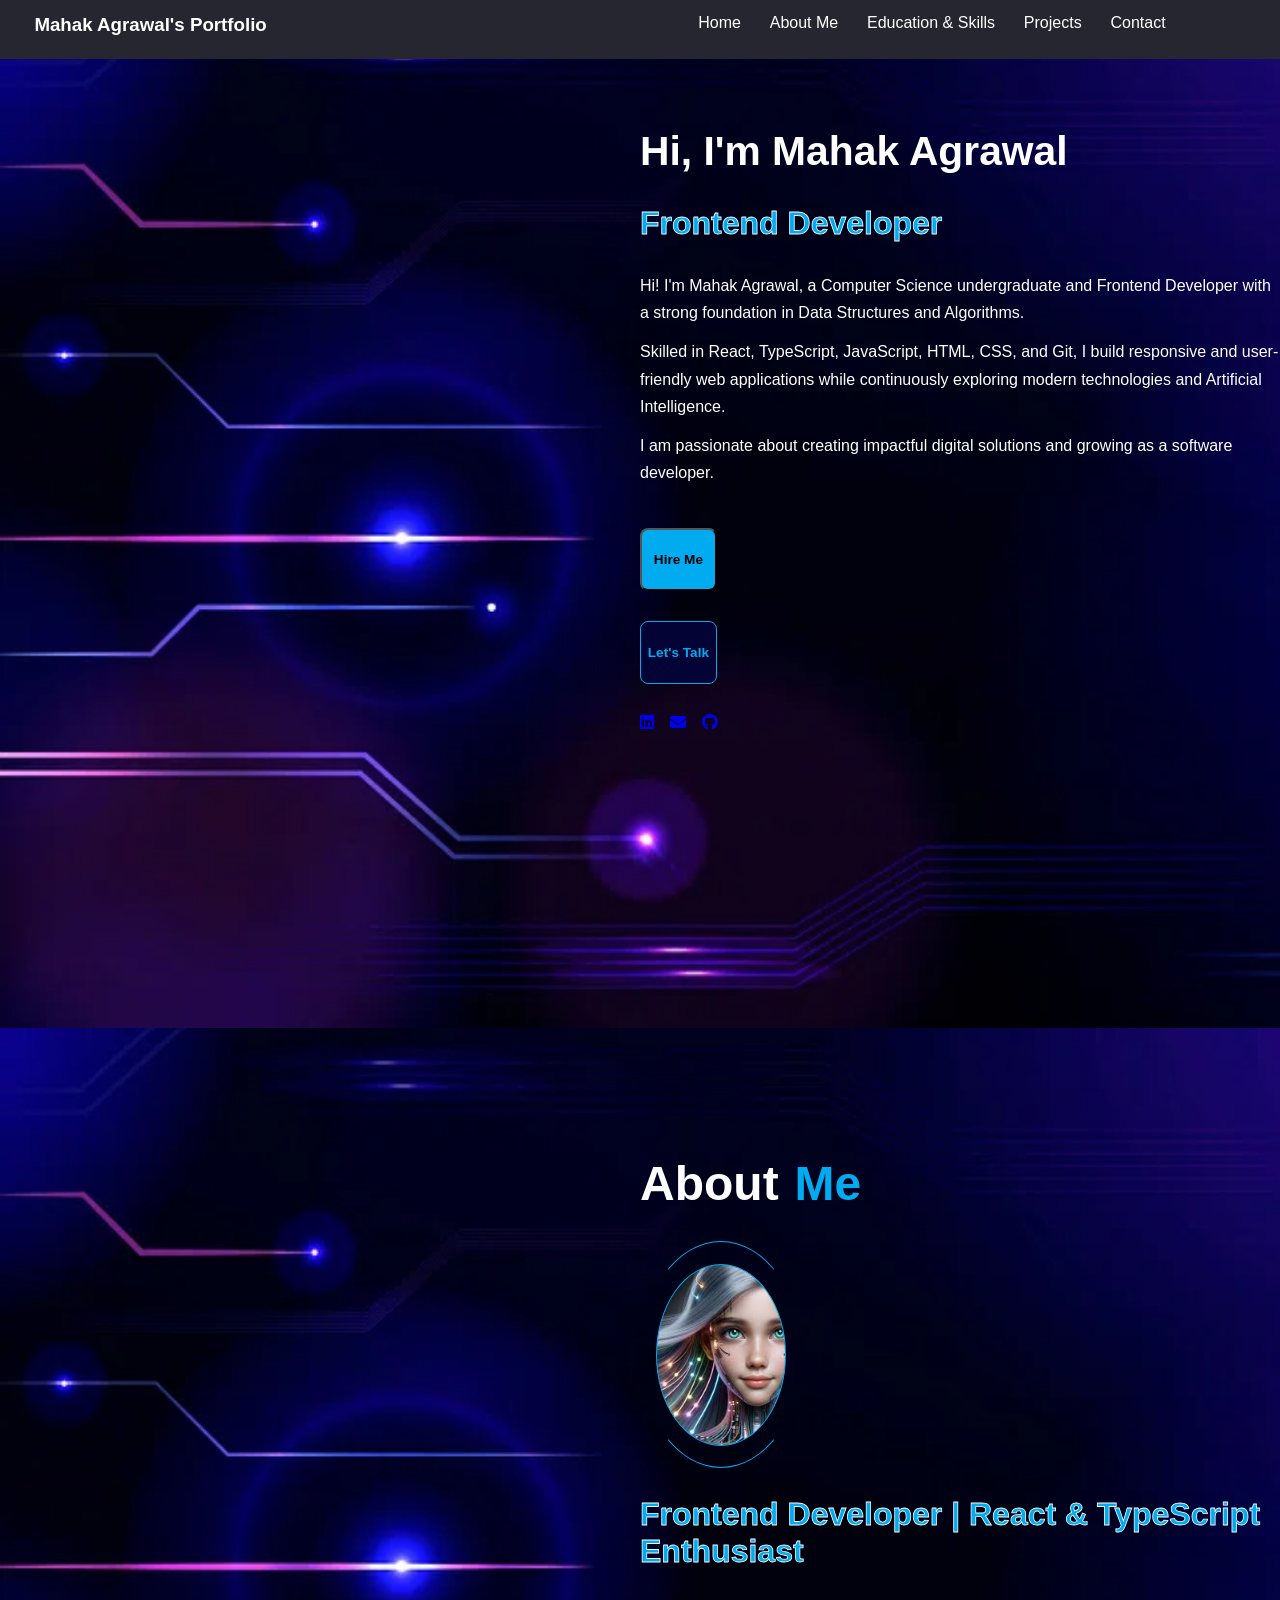
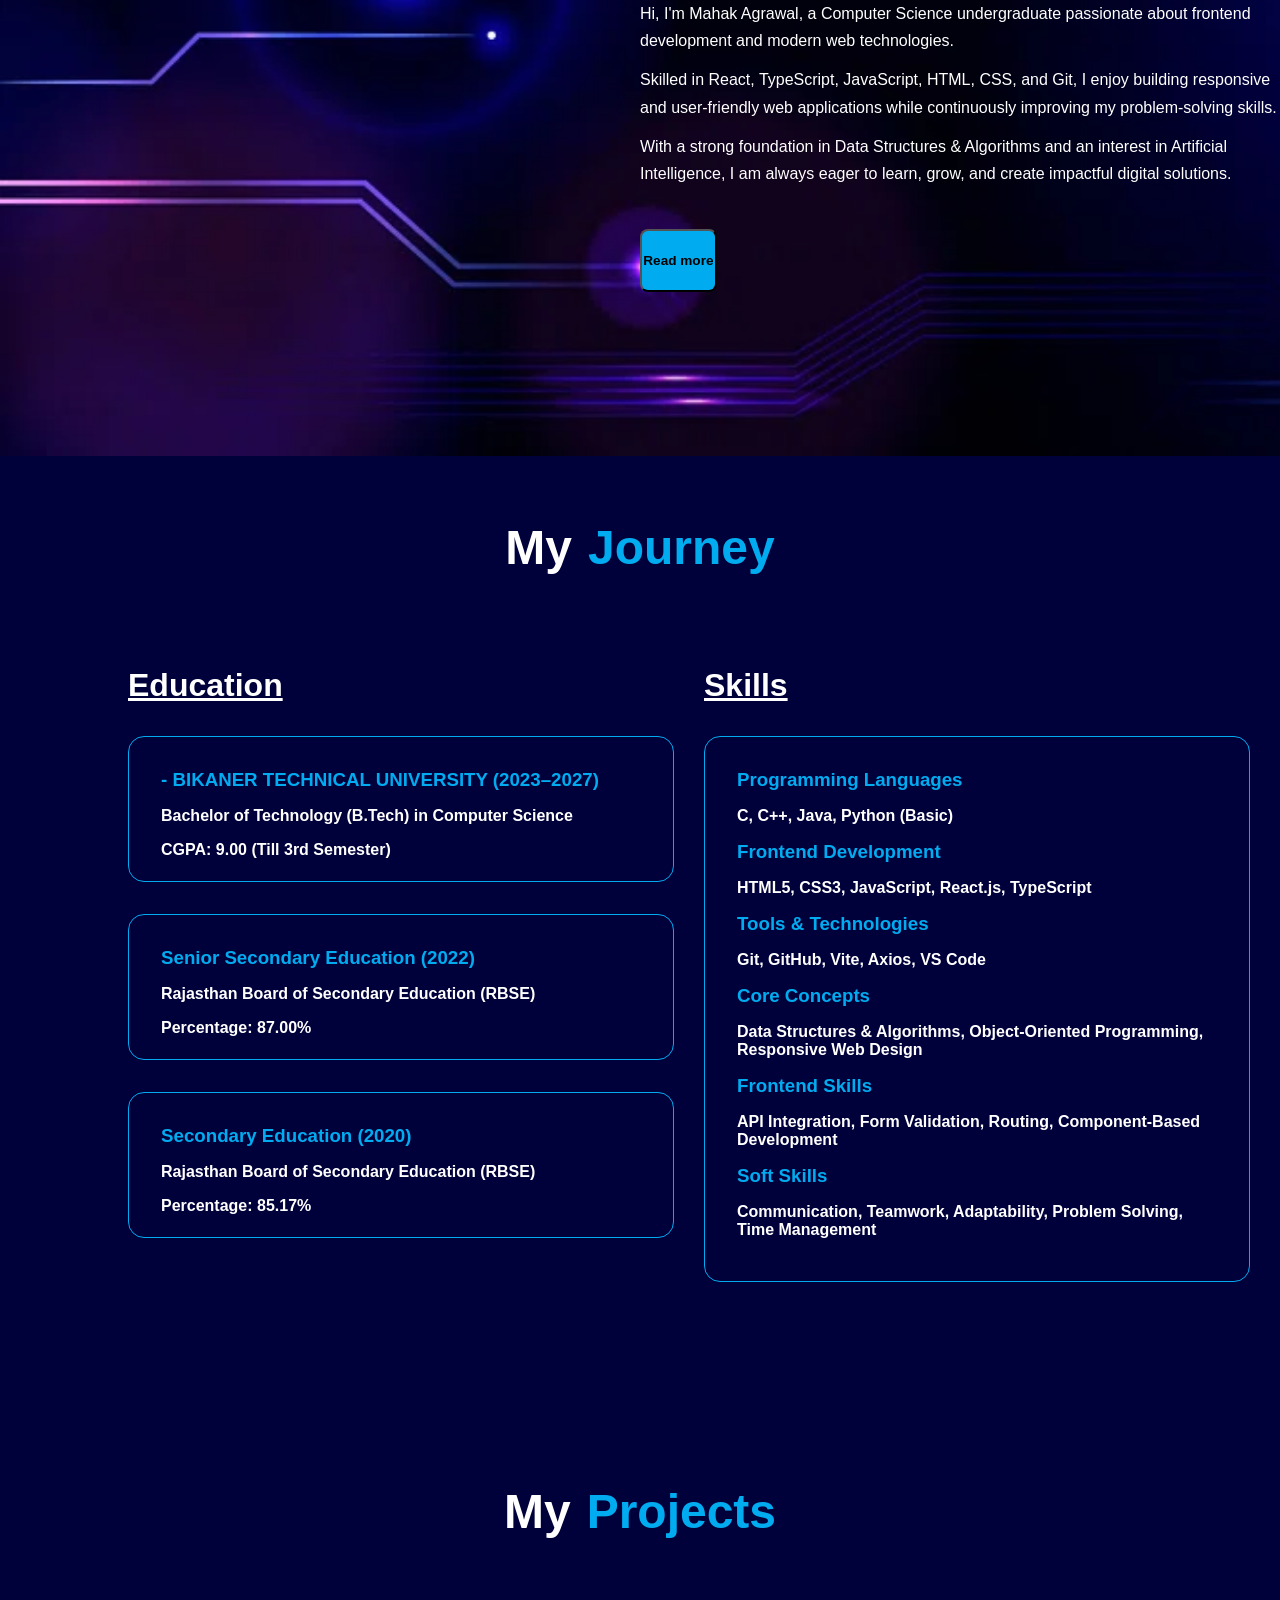
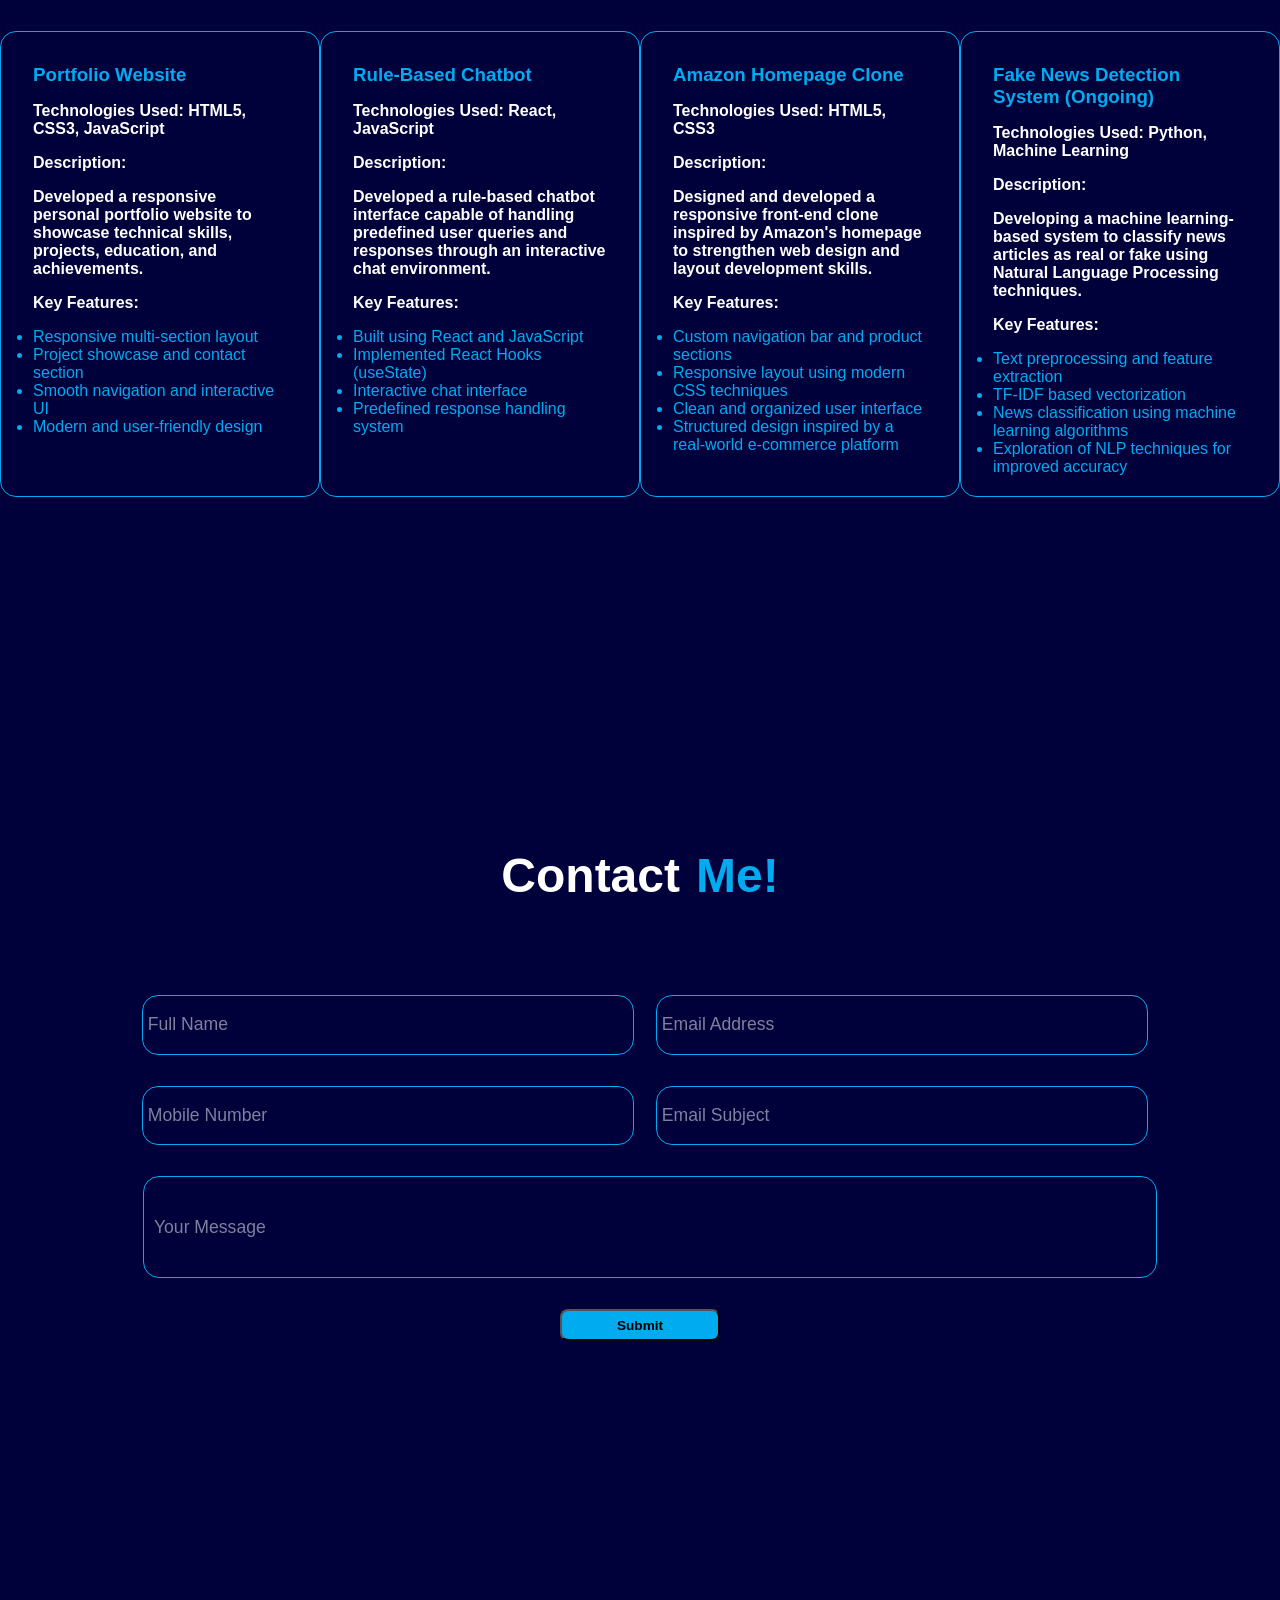
==== commit f278bc43: "Improve portfolio responsiveness and update content" ====
--- a/index.html
+++ b/index.html
@@ -2,279 +2,309 @@
 <html lang="en">
 
 <head>
-  <meta charset="UTF-8" />
-  <meta name="viewport" content="width=device-width, initial-scale=1.0" />
-  <title>Mahak's Portfolio</title>
-  <link rel="stylesheet" href="portfolio.css" />
-  <link
-    rel="stylesheet"
-    href="https://cdnjs.cloudflare.com/ajax/libs/font-awesome/6.5.2/css/all.min.css"
-    crossorigin="anonymous"
-    referrerpolicy="no-referrer"
-  />
-  <style>
-    html {
-      scroll-behavior: smooth;
-    }
-  </style>
+    <meta charset="UTF-8" />
+    <meta name="viewport" content="width=device-width, initial-scale=1.0" />
+    <title>Mahak's Portfolio</title>
+    <link rel="stylesheet" href="portfolio.css" />
+    <link rel="stylesheet" href="https://cdnjs.cloudflare.com/ajax/libs/font-awesome/6.5.2/css/all.min.css"
+        crossorigin="anonymous" referrerpolicy="no-referrer" />
+    <style>
+        html {
+            scroll-behavior: smooth;
+        }
+    </style>
 </head>
 
 <body>
-  <header class="header">
-    <div class="navbar">
-      <div class="navbar1">
-        <h3> Mahak Agrawal's Portfolio</h3>
-      </div>
-      <div class="navbar2">
-        <a href="#home"> Home</a>
-        <a href="#aboutme">About Me</a>
-        <a href="#education">Education & Skills</a>
-        <a href="#proj">Projects</a>
-        <a href="#contact">Contact</a>
-      </div>
-    </div>
-  </header>
-
-  <section class="mainpart" id="home">
-    <h1 class="myname"> Hi, I'm Mahak Agrawal</h1>
-    <h2 class="me-as">Frontend Developer</h2>
-    <div class="para">
-      <p>Hi! I'm Mahak Agrawal, a passionate Computer Science student and aspiring web developer. </p>
-      <p> I love turning ideas into visually appealing, functional websites.</p>
-      <p>With a strong foundation in C++, Java, HTML, CSS, and growing skills in JavaScript,</p>
-      <p> I'm on a journey to build impactful digital experiences.</p>
-      <p> Let's connect and create something amazing!</p>
-    </div>
-    <button class="btn1">Hire Me</button>
-    <button class="btn2">Let's Talk</button>
-    <div class="social-icons">
-      <a href="https://www.linkedin.com/in/your-profile" target="_blank">
-        <i class="fab fa-linkedin"></i>
-      </a>
-      <a href="mailto:youremail@example.com">
-        <i class="fas fa-envelope"></i>
-      </a>
-      <a href="https://github.com/yourusername" target="_blank">
-        <i class="fab fa-github"></i>
-      </a>
-    </div>
-  </section>
-
-  <section class="secmain" id="aboutme">
-    <div class="allme">
-      <h1 class="about">About</h1>
-      <h1 class="me">Me</h1>
-    </div>
-    <div class="container">
-      <div class="circle"></div>
-      <div class="pic"></div>
-    </div>
-    <h2 class="me-as">Frontend Developer</h2>
-    <div class="para">
-      <p>I’m currently pursuing my Bachelor's in Computer Science and exploring the world of technology one
-        project at a time. I'm particularly interested in web development and problem-solving through code. I
-        believe in continuous learning and always look forward to new challenges. Apart from coding, I enjoy
-        design, writing, and a quiet sunset with good music.</p>
-    </div>
-    <button class="btn1">Read more</button>
-  </section>
-
-  <section class="thirdmain" id="education">
-    <div class="myjourney">
-      <h1 class="my">My</h1>
-      <h1 class="journey">Journey</h1>
-    </div>
-    <div class="eduski">
-      <div class="Education">
-        <h1 class="edu">Education</h1>
-        <div class="box1">
-          <h3>- BIKANER TECHNICAL UNIVERSITY (2023–2027)</h3>
-          <h4>Bachelor of Technology (B.Tech) in Computer Science</h4>
-          <h4>CGPA: 9.00 (Till 3rd Semester)</h4>
-        </div>
-        <div class="box2">
-          <h3>- Senior Secondary Education (2022)</h3>
-          <h4>Board: RBSE</h4>
-          <h4>Percentage: 87.00%</h4>
-        </div>
-        <div class="box3">
-          <h3>- Secondary Education (2020)</h3>
-          <h4>Board: RBSE</h4>
-          <h4>Percentage: 85.17%</h4>
-        </div>
-      </div>
-      <div class="Skills">
-        <h1 class="ski">Skills</h1>
-        <div class="box4">
-          <h3> - Programming Languages:</h3>
-          <h4>C, C++, Java (Proficient); Python (Basic)</h4>
-          <h3>- Web Technologies:</h3>
-          <h4>HTML5, CSS3; Currently learning JavaScript</h4>
-          <h3>- Core Concepts:</h3>
-          <h4>Basic knowledge of Data Structures & Algorithms</h4>
-          <h3>- Communication:</h3>
-          <h4>Clear and confident in expressing technical ideas</h4>
-          <h3>- Adaptability:</h3>
-          <h4>Quick to learn and implement new tools, frameworks, and environments as needed for projects</h4>
-          <h3>- Work Ethic:</h3>
-          <h4>Dedicated, punctual, and committed to continuous self-improvement and goal-oriented learning</h4>
-        </div>
-      </div>
-    </div>
-  </section>
-
-  <section class="fourthmain" id="proj">
-    <div class="myjourney">
-      <h1 class="my">My</h1>
-      <h1 class="journey">Projects</h1>
-    </div>
-    <div class="boxex">
+    <header class="header">
+        <div class="navbar">
+            <div class="navbar1">
+                <h3> Mahak Agrawal's Portfolio</h3>
+            </div>
+            <div class="navbar2">
+                <a href="#home"> Home</a>
+                <a href="#aboutme">About Me</a>
+                <a href="#education">Education & Skills</a>
+                <a href="#proj">Projects</a>
+                <a href="#contact">Contact</a>
+            </div>
+        </div>
+    </header>
+
+    <section class="mainpart" id="home">
+        <h1 class="myname"> Hi, I'm Mahak Agrawal</h1>
+        <h2 class="me-as">Frontend Developer</h2>
+        <div class="para">
+            <p>Hi! I'm Mahak Agrawal, a Computer Science undergraduate and Frontend Developer with a strong foundation
+                in Data Structures and Algorithms.
+            </p>
+            <p>Skilled in React, TypeScript, JavaScript, HTML, CSS, and Git, I build responsive and user-friendly web
+                applications while continuously exploring modern technologies and Artificial Intelligence.</p>
+            <p> I am passionate about creating impactful digital solutions and growing as a software developer.</p>
+        </div>
+        <button class="btn1">Hire Me</button>
+        <button class="btn2">Let's Talk</button>
+        <div class="social-icons">
+            <a href="https://www.linkedin.com/in/mahak-agrawal-109869324/" target="_blank" rel="noopener noreferrer">
+                <i class="fab fa-linkedin"></i>
+            </a>
+
+            <a href="mailto:agrawalmahak179@gmail.com">
+                <i class="fas fa-envelope"></i>
+            </a>
+
+            <a href="https://github.com/Mahak-agrawal05" target="_blank" rel="noopener noreferrer">
+                <i class="fab fa-github"></i>
+            </a>
+        </div>
+    </section>
+
+    <section class="secmain" id="aboutme">
+        <div class="allme">
+            <h1 class="about">About</h1>
+            <h1 class="me">Me</h1>
+        </div>
+        <div class="container">
+            <div class="circle"></div>
+            <div class="pic"></div>
+        </div>
+        <h2 class="me-as">Frontend Developer | React & TypeScript Enthusiast</h2>
+
+        <div class="para">
+            <p>
+                Hi, I'm Mahak Agrawal, a Computer Science undergraduate passionate about frontend development and modern
+                web technologies.
+            </p>
+
+            <p>
+                Skilled in React, TypeScript, JavaScript, HTML, CSS, and Git, I enjoy building responsive and
+                user-friendly web applications while continuously improving my problem-solving skills.
+            </p>
+
+            <p>
+                With a strong foundation in Data Structures & Algorithms and an interest in Artificial Intelligence, I
+                am always eager to learn, grow, and create impactful digital solutions.
+            </p>
+        </div>
+
+        </div>
+        <button class="btn1">Read more</button>
+    </section>
+
+    <section class="thirdmain" id="education">
+        <div class="myjourney">
+            <h1 class="my">My</h1>
+            <h1 class="journey">Journey</h1>
+        </div>
+        <div class="eduski">
+            <div class="Education">
+                <h1 class="edu">Education</h1>
+                <div class="box1">
+                    <h3>- BIKANER TECHNICAL UNIVERSITY (2023–2027)</h3>
+                    <h4>Bachelor of Technology (B.Tech) in Computer Science</h4>
+                    <h4>CGPA: 9.00 (Till 3rd Semester)</h4>
+                </div>
+
+                <div class="box2">
+                    <h3>Senior Secondary Education (2022)</h3>
+                    <h4>Rajasthan Board of Secondary Education (RBSE)</h4>
+                    <h4>Percentage: 87.00%</h4>
+                </div>
+
+                <div class="box3">
+                    <h3>Secondary Education (2020)</h3>
+                    <h4>Rajasthan Board of Secondary Education (RBSE)</h4>
+                    <h4>Percentage: 85.17%</h4>
+                </div>
+            </div>
+            <div class="Skills">
+                <h1 class="ski">Skills</h1>
+
+                <div class="box4">
+                    <h3>Programming Languages</h3>
+                    <h4>C, C++, Java, Python (Basic)</h4>
+
+                    <h3>Frontend Development</h3>
+                    <h4>HTML5, CSS3, JavaScript, React.js, TypeScript</h4>
+
+                    <h3>Tools & Technologies</h3>
+                    <h4>Git, GitHub, Vite, Axios, VS Code</h4>
+
+                    <h3>Core Concepts</h3>
+                    <h4>Data Structures & Algorithms, Object-Oriented Programming, Responsive Web Design</h4>
+
+                    <h3>Frontend Skills</h3>
+                    <h4>API Integration, Form Validation, Routing, Component-Based Development</h4>
+
+                    <h3>Soft Skills</h3>
+                    <h4>Communication, Teamwork, Adaptability, Problem Solving, Time Management</h4>
+                </div>
+            </div>
+        </div>
+    </section>
+
+    <section class="fourthmain" id="proj">
+        <div class="myjourney">
+            <h1 class="my">My</h1>
+            <h1 class="journey">Projects</h1>
+        </div>
+        <div class="boxex">
             <div class="box5">
-                <h3>- Amazon Clone</h3>
-                <h4>Technologies Used: HTML, CSS</h4>
+                <h3>Portfolio Website</h3>
+                <h4>Technologies Used: HTML5, CSS3, JavaScript</h4>
+
                 <h4>Description:</h4>
-                <h4>A front-end clone of the Amazon homepage created to practice layout and styling. It replicates the
-                    visual design and structure of the original site.</h4>
-                <h4>Features:</h4>
+                <h4>
+                    Developed a responsive personal portfolio website to showcase technical skills, projects, education,
+                    and achievements.
+                </h4>
+
+                <h4>Key Features:</h4>
                 <ul>
-                    <li>Clean, organized layout using Flexbox</li>
-
-                    <li>Custom header and navigation bar</li>
-
-                    <li>Product section with grid display</li>
-
-                    <li>Responsive design for various screen sizes</li>
+                    <li>Responsive multi-section layout</li>
+                    <li>Project showcase and contact section</li>
+                    <li>Smooth navigation and interactive UI</li>
+                    <li>Modern and user-friendly design</li>
                 </ul>
             </div>
+
             <div class="box6">
-                <h3>- Personal Portfolio Website</h3>
-                <h4>Technologies Used: HTML, CSS</h4>
+                <h3>Rule-Based Chatbot</h3>
+                <h4>Technologies Used: React, JavaScript</h4>
+
                 <h4>Description:</h4>
-                <h4>A beginner-level personal portfolio that showcases my skills, projects, and contact information. It
-                    was my first step toward building a professional web presence.</h4>
-                <h4>Features:</h4>
+                <h4>
+                    Developed a rule-based chatbot interface capable of handling predefined user queries and responses
+                    through an interactive chat environment.
+                </h4>
+
+                <h4>Key Features:</h4>
                 <ul>
-                    <li>Section-wise layout: Home, About, Education & Skills, Projects, Contact</li>
-
-                    <li>Smooth scroll navigation</li>
-
-                    <li>Interactive elements with hover and transition effects</li>
+                    <li>Built using React and JavaScript</li>
+                    <li>Implemented React Hooks (useState)</li>
+                    <li>Interactive chat interface</li>
+                    <li>Predefined response handling system</li>
                 </ul>
             </div>
+
             <div class="box7">
-                <h3>- To-Do List App</h3>
-                <h4>Technologies Used: HTML, CSS, JavaScript</h4>
+                <h3>Amazon Homepage Clone</h3>
+                <h4>Technologies Used: HTML5, CSS3</h4>
+
                 <h4>Description:</h4>
-                <h4>A user-friendly to-do list application that allows users to manage their daily tasks. Built to
-                    strengthen my understanding of DOM manipulation and dynamic user interfaces.</h4>
-                <h4>Features:</h4>
+                <h4>
+                    Designed and developed a responsive front-end clone inspired by Amazon's homepage to strengthen web
+                    design and layout development skills.
+                </h4>
+
+                <h4>Key Features:</h4>
                 <ul>
-                    <li>Add, mark, and delete tasks</li>
-
-                    <li>Clean and intuitive UI</li>
-
-                    <li>Real-time updates without page reload</li>
-
-                    <li>Fully functional with JavaScript logic</li>
+                    <li>Custom navigation bar and product sections</li>
+                    <li>Responsive layout using modern CSS techniques</li>
+                    <li>Clean and organized user interface</li>
+                    <li>Structured design inspired by a real-world e-commerce platform</li>
                 </ul>
             </div>
+
             <div class="box8">
-                <h3>- Online Calculator</h3>
-                <h4>Technologies Used: HTML, CSS, JavaScript</h4>
+                <h3>Fake News Detection System (Ongoing)</h3>
+                <h4>Technologies Used: Python, Machine Learning</h4>
+
                 <h4>Description:</h4>
-                <h4>A basic calculator designed for performing arithmetic operations. This project helped me learn how
-                    to handle user inputs and implement simple logical operations.</h4>
-                <h4>Features:</h4>
+                <h4>
+                    Developing a machine learning-based system to classify news articles as real or fake using Natural
+                    Language Processing techniques.
+                </h4>
+
+                <h4>Key Features:</h4>
                 <ul>
-                    <li>Supports addition, subtraction, multiplication, and division</li>
-
-                    <li>Button-based input interface</li>
-
-                    <li>Clear and reset functionality</li>
-
-                    <li>Simple, mobile-friendly layout</li>
+                    <li>Text preprocessing and feature extraction</li>
+                    <li>TF-IDF based vectorization</li>
+                    <li>News classification using machine learning algorithms</li>
+                    <li>Exploration of NLP techniques for improved accuracy</li>
                 </ul>
             </div>
-  </section>
-
-  <section class="fifthmain" id="contact">
-    <div class="myjourney">
-      <h1 class="my">Contact</h1>
-      <h1 class="journey">Me!</h1>
-    </div>
-    <form>
-      <div class="form1">
-        <div class="input-block">
-          <input type="text" id="name" name="name" placeholder="Full Name" required>
-        </div>
-        <div class="input-block">
-          <input type="email" id="email" name="email" placeholder="Email Address" required>
-        </div>
-      </div>
-      <div class="form2">
-        <div class="input-block">
-          <input type="tel" id="phone" name="phone" placeholder="Mobile Number" required>
-        </div>
-        <div class="input-block">
-          <input type="text" id="subject" name="subject" placeholder="Email Subject" required>
-        </div>
-      </div>
-      <div class="form3">
-        <div class="input-block">
-          <input type="text" id="address" name="address" placeholder="Your Message" required>
-        </div>
-      </div>
-      <div class="wrapper">
-        <button class="btn3">Submit</button>
-      </div>
-    </form>
-  </section>
-
-  <!-- JavaScript starts here -->
-  <script>
-    // Smooth Scroll for Navbar
-    document.querySelectorAll('.navbar2 a').forEach(link => {
-      link.addEventListener('click', function (e) {
-        e.preventDefault();
-        const target = document.querySelector(this.getAttribute('href'));
-        if (target) {
-          target.scrollIntoView({ behavior: 'smooth' });
-        }
-      });
-    });
-
-    // Scroll to Contact on Buttons
-    document.querySelector('.btn1').addEventListener('click', () => {
-      document.querySelector('#contact')?.scrollIntoView({ behavior: 'smooth' });
-    });
-
-    document.querySelector('.btn2').addEventListener('click', () => {
-      document.querySelector('#contact')?.scrollIntoView({ behavior: 'smooth' });
-    });
-
-    // Simple Form Validation
-    document.querySelector('.btn3').addEventListener('click', function (e) {
-      e.preventDefault();
-      const name = document.getElementById('name');
-      const email = document.getElementById('email');
-      const phone = document.getElementById('phone');
-      const subject = document.getElementById('subject');
-      const address = document.getElementById('address');
-
-      if (!name.value || !email.value || !phone.value || !subject.value || !address.value) {
-        alert('Please fill in all fields!');
-        return;
-      }
-
-      const emailPattern = /^[^ ]+@[^ ]+\.[a-z]{2,3}$/;
-      if (!email.value.match(emailPattern)) {
-        alert('Please enter a valid email address!');
-        return;
-      }
-
-      alert('Form submitted successfully!');
-    });
-  </script>
+    </section>
+
+    <section class="fifthmain" id="contact">
+        <div class="myjourney">
+            <h1 class="my">Contact</h1>
+            <h1 class="journey">Me!</h1>
+        </div>
+        <form>
+            <div class="form1">
+                <div class="input-block">
+                    <input type="text" id="name" name="name" placeholder="Full Name" required>
+                </div>
+                <div class="input-block">
+                    <input type="email" id="email" name="email" placeholder="Email Address" required>
+                </div>
+            </div>
+            <div class="form2">
+                <div class="input-block">
+                    <input type="tel" id="phone" name="phone" placeholder="Mobile Number" required>
+                </div>
+                <div class="input-block">
+                    <input type="text" id="subject" name="subject" placeholder="Email Subject" required>
+                </div>
+            </div>
+            <div class="form3">
+                <div class="input-block">
+                    <input type="text" id="address" name="address" placeholder="Your Message" required>
+                </div>
+            </div>
+            <div class="wrapper">
+                <button class="btn3">Submit</button>
+            </div>
+        </form>
+    </section>
+
+    <!-- JavaScript starts here -->
+    <script>
+        // Smooth Scroll for Navbar
+        document.querySelectorAll('.navbar2 a').forEach(link => {
+            link.addEventListener('click', function (e) {
+                e.preventDefault();
+                const target = document.querySelector(this.getAttribute('href'));
+                if (target) {
+                    target.scrollIntoView({ behavior: 'smooth' });
+                }
+            });
+        });
+
+        // Scroll to Contact on Buttons
+        document.querySelector('.btn1').addEventListener('click', () => {
+            document.querySelector('#contact')?.scrollIntoView({ behavior: 'smooth' });
+        });
+
+        document.querySelector('.btn2').addEventListener('click', () => {
+            document.querySelector('#contact')?.scrollIntoView({ behavior: 'smooth' });
+        });
+
+        // Simple Form Validation
+        document.querySelector('.btn3').addEventListener('click', function (e) {
+            e.preventDefault();
+            const name = document.getElementById('name');
+            const email = document.getElementById('email');
+            const phone = document.getElementById('phone');
+            const subject = document.getElementById('subject');
+            const address = document.getElementById('address');
+
+            if (!name.value || !email.value || !phone.value || !subject.value || !address.value) {
+                alert('Please fill in all fields!');
+                return;
+            }
+
+            const emailPattern = /^[^ ]+@[^ ]+\.[a-z]{2,3}$/;
+            if (!email.value.match(emailPattern)) {
+                alert('Please enter a valid email address!');
+                return;
+            }
+
+            alert('Form submitted successfully!');
+        });
+    </script>
 
 </body>
-</html>
+
+</html>
--- a/portfolio.css
+++ b/portfolio.css
@@ -96,16 +96,23 @@
   transition: color 0.8s ease;
 }
 
-/* .para{
-  border: 0.1rem solid white;
-  padding: 0.85rem;
-} */
-
 .para p {
   color: white;
   text-align: left;
-}
-
+  line-height: 1.7;
+  margin-bottom: 12px;
+}
+
+.para ul {
+  margin-top: 10px;
+  padding-left: 25px;
+  color: white;
+}
+
+.para li {
+  margin-bottom: 8px;
+  line-height: 1.6;
+}
 .btn1 {
   font-size: 0.85rem;
   font-weight: bold;
@@ -287,7 +294,7 @@
 }
 
 .box4{
-    height: 27rem;
+    height: 30rem;
   width: 30rem;
 }
 
@@ -376,4 +383,534 @@
 }
 .input-block input:hover{
     background-color: rgba(0, 171, 240, 0.2);
+=======
+* {
+  margin: 0;
+  padding: 0;
+  font-family: 'Quicksand', sans-serif;
+  border: border-box;
+
+}
+
+.navbar {
+  background-color: rgb(38, 38, 49);
+  display: flex;
+  height: 2.0rem;
+  padding: 0.85rem;
+  text-align: center;
+  color: white;
+  position: fixed;
+  width: 100%;
+}
+
+.navbar1 {
+  margin-left: 1.3rem;
+}
+
+.navbar2 {
+  display: flex;
+  justify-content: flex-end;
+  gap: 1.8rem;
+  flex: 1;
+  text-align: right;
+  flex-wrap: wrap;
+  padding-right: 10%;
+}
+
+.navbar2 a {
+  text-decoration: none;
+  color: white;
+  font-size: 1rem;
+  transform: color 0.3s;
+}
+
+.navbar2 a:hover {
+  color: black;
+}
+
+
+
+@media (max-width: 768px) {
+  .navbar {
+    flex-direction: column;
+    align-items: flex-start;
+  }
+
+  .navbar2 {
+    justify-content: flex-start;
+    gap: 1rem;
+    padding-top: 0.5rem;
+  }
+}
+
+@media (max-width: 480px) {
+  .navbar2 a {
+    font-size: 0.9rem;
+  }
+
+  .navbar1 {
+    font-size: 1rem;
+  }
+}
+
+.mainpart,
+.secmain {
+  height: 100vh;
+  background-color: rgb(3, 3, 54);
+  background-image: url(background.webp);
+  background-size: cover;
+  display: flex;
+  padding-top: 10%;
+  padding-left: 50%;
+  flex-direction: column;
+  row-gap: 30px;
+}
+
+.myname {
+  font-size: 2.55rem;
+  color: white;
+}
+
+.me-as {
+  font-size: 2.00rem;
+  color: #00abf0;
+  -webkit-text-stroke: 0.05rem white;
+}
+
+.me-as:hover {
+  color: #ff6f61;
+  transition: color 0.8s ease;
+}
+
+/* .para{
+  border: 0.1rem solid white;
+  padding: 0.85rem;
+} */
+
+.para p {
+  color: white;
+  text-align: left;
+}
+
+.btn1 {
+  font-size: 0.85rem;
+  font-weight: bold;
+  width: 12%;
+  height: 7%;
+  background-color: #00abf0;
+  border-radius: 0.5rem;
+}
+
+.btn2 {
+  font-size: 0.85rem;
+  font-weight: bold;
+  width: 12%;
+  height: 7%;
+  color: #00abf0;
+  border: 0.1rem solid #00abf0;
+  background-color: rgb(3, 3, 54);
+  border-radius: 0.5rem;
+}
+
+.social-icons{
+  display: flex;
+  gap: 1rem;
+  width: 2rem;
+  height: 2rem;
+}
+.allme {
+  display: flex;
+  font-size: 2rem;
+  gap: 1rem;
+}
+
+.about {
+  color: white;
+}
+
+.me {
+  color: #00abf0;
+}
+
+.container {
+  position: relative;
+  width: 25%;  /* Based on the largest child size */
+  height: 25%;
+
+}
+
+.pic {
+  position: absolute;
+  top: 10%;
+  left: 10%;
+  height: 80%;
+  width: 80%;
+  background-image: url(girl.jpeg);
+  border: 0.1rem solid #00abf0;
+  border-radius: 50%;
+  background-size: cover;
+  z-index: 1;
+}
+
+.circle {
+  position: absolute;
+  top: 0;
+  left: 0;
+  height: 100%;
+  width: 100%;
+  border: 0.1rem solid transparent;
+  border-bottom: 0.1rem solid #00abf0;
+  border-top: 0.1rem solid #00abf0;
+  border-radius: 50%;
+  animation: rotation 3s ease-in 0s infinite normal;
+  z-index: 2;
+}
+
+@keyframes rotation{
+    from{
+        transform:  rotate(0deg);
+    }
+    to{
+        transform: rotate(360deg);
+    }
+}
+
+.thirdmain, 
+.fourthmain,
+.fifthmain{
+  height: 100vh;
+  background-color: rgb(0, 0, 59);
+  /* background:url(wall.jpg); */
+  background-size: cover;
+  display: flex;
+  padding-top: 5%;
+  flex-direction: column;
+  row-gap: 30px;
+}
+
+.myjourney {
+  height: 13%;
+  display: flex;
+  justify-content: center;
+  display: flex;
+  font-size: 2rem;
+  gap: 1rem;
+}
+
+.my {
+  color: white;
+}
+
+.journey {
+  color: #00abf0;
+}
+
+.eduski{
+  display: flex;
+  padding-left: 10%;
+}
+.Education{
+  display: flex;
+  flex-direction: column;
+  gap: 2rem;
+  width: 50%;
+  margin-bottom: 5%;
+}
+.Education h1{
+  text-decoration: underline;
+  color: white;
+  font-size: 2rem;
+}
+
+.Education h3,
+.Skills h3,
+.box5 h3,
+.box6 h3,
+.box7 h3,
+.box8 h3{
+  color: #00abf0;
+}
+
+.Education h4,
+.Skills h4,
+.box5 h4,
+.box6 h4,
+.box7 h4,
+.box8 h4{
+  color: white;
+}
+.Skills{
+    display: flex;
+  flex-direction: column;
+  gap: 2rem;
+  width: 50%;
+  margin-bottom: 5%;
+}
+.Skills h1{
+  text-decoration: underline;
+  color: white;
+  font-size: 2rem;
+}
+
+.box1,
+.box2,
+.box3,
+.box4,
+.box5,
+.box6,
+.box7,
+.box8{
+  padding: 2rem;
+  display: flex;
+  flex-direction: column;
+  gap: 1rem;
+  height: 5rem;
+  width: 30rem;
+  border: 0.1rem solid #00abf0;
+  border-radius: 1rem;
+  background-color: transparent;
+  transition: background-color 0.4s ease;
+}
+
+.box4{
+    height: 27rem;
+  width: 30rem;
+}
+
+.boxex{
+  display: flex;
+  justify-content: space-evenly;
+}
+.box5,
+.box6,
+.box7,
+.box8{
+  height: 25rem;
+  width: 20%;
+}
+
+.box5 li,
+.box6 li,
+.box7 li,
+.box8 li{
+  color: #00abf0;
+}
+.box1:hover,
+.box2:hover,
+.box3:hover,
+.box4:hover,
+.box5:hover,
+.box6:hover,
+.box7:hover,
+.box8:hover {
+  background-color: rgba(0, 171, 240, 0.2);
+}
+
+/* .box5{
+    height: 28rem;
+  width: 80%;
+  margin-left: 8%;
+} */
+
+form{
+  display: flex;
+  flex-direction: column;
+  gap: 1rem;
+}
+.form1,
+.form2,
+.form3{
+  display: flex;
+  justify-content: center;
+  gap: 2rem;
+}
+.input-block input {
+    width: 30rem;
+      height: 3rem;
+  border: 0.1rem solid #00abf0;
+  border-radius: 1rem;
+  padding: 1%;
+  margin-bottom: 15px;
+  background-color: transparent;
+  outline: none;
+  color: white;
+  font-size: 1.1rem;
+      transition: background-color 0.4s ease;
+}
+
+.form3 input{
+  width: 62rem;
+  height: 5rem;
+}
+.input-block input::placeholder {
+  color: white;   
+  opacity: 0.5;
+  font-size: 1.1rem;
+}
+.wrapper {
+  display: flex;
+  justify-content: center; /* Horizontally center */
+}
+
+.btn3 {
+  font-size: 0.85rem;
+  font-weight: bold;
+  width: 10rem;
+  height: 2rem;
+  background-color: #00abf0;
+  border-radius: 0.5rem;
+}
+.input-block input:hover{
+    background-color: rgba(0, 171, 240, 0.2);
+}
+
+/* ==========================================
+   RESPONSIVE DESIGN
+   ========================================== */
+
+html,
+body {
+  overflow-x: hidden;
+  width: 100%;
+}
+
+/* Tablet */
+@media screen and (max-width: 1024px) {
+
+  .mainpart,
+  .secmain {
+    padding-left: 30%;
+    padding-right: 2rem;
+  }
+
+  .eduski {
+    padding-left: 5%;
+    padding-right: 5%;
+  }
+
+  .box5,
+  .box6,
+  .box7,
+  .box8 {
+    width: 45%;
+  }
+
+  .input-block input {
+    width: 100%;
+  }
+
+  .form3 input {
+    width: 100%;
+  }
+}
+
+/* Mobile */
+@media screen and (max-width: 768px) {
+
+  .navbar {
+    flex-direction: column;
+    align-items: flex-start;
+    height: auto;
+    padding-bottom: 1rem;
+  }
+
+  .navbar2 {
+    justify-content: flex-start;
+    padding-right: 0;
+    gap: 1rem;
+    margin-top: 0.5rem;
+  }
+
+  .mainpart,
+  .secmain {
+    padding-left: 1rem;
+    padding-right: 1rem;
+    padding-top: 8rem;
+    row-gap: 1rem;
+  }
+
+  .myname {
+    font-size: 2rem;
+  }
+
+  .me-as {
+    font-size: 1.5rem;
+  }
+
+  .eduski {
+    flex-direction: column;
+    padding-left: 1rem;
+    padding-right: 1rem;
+  }
+
+  .Education,
+  .Skills {
+    width: 100%;
+  }
+
+  .box1,
+  .box2,
+  .box3,
+  .box4 {
+    width: 100%;
+    max-width: 100%;
+  }
+
+  .boxex {
+    flex-direction: column;
+    align-items: center;
+    gap: 1rem;
+  }
+
+  .box5,
+  .box6,
+  .box7,
+  .box8 {
+    width: 100%;
+    max-width: 100%;
+    height: auto;
+  }
+
+  .form1,
+  .form2,
+  .form3 {
+    flex-direction: column;
+    align-items: center;
+    gap: 0;
+  }
+
+  .input-block {
+    width: 100%;
+  }
+
+  .input-block input,
+  .form3 input {
+    width: 100%;
+    max-width: 100%;
+  }
+}
+
+/* Small Mobile */
+@media screen and (max-width: 480px) {
+
+  .navbar1 h3 {
+    font-size: 1rem;
+  }
+
+  .navbar2 a {
+    font-size: 0.9rem;
+  }
+
+  .myname {
+    font-size: 1.7rem;
+  }
+
+  .me-as {
+    font-size: 1.2rem;
+  }
+
+  .allme,
+  .myjourney {
+    font-size: 1.5rem;
+  }
 }
